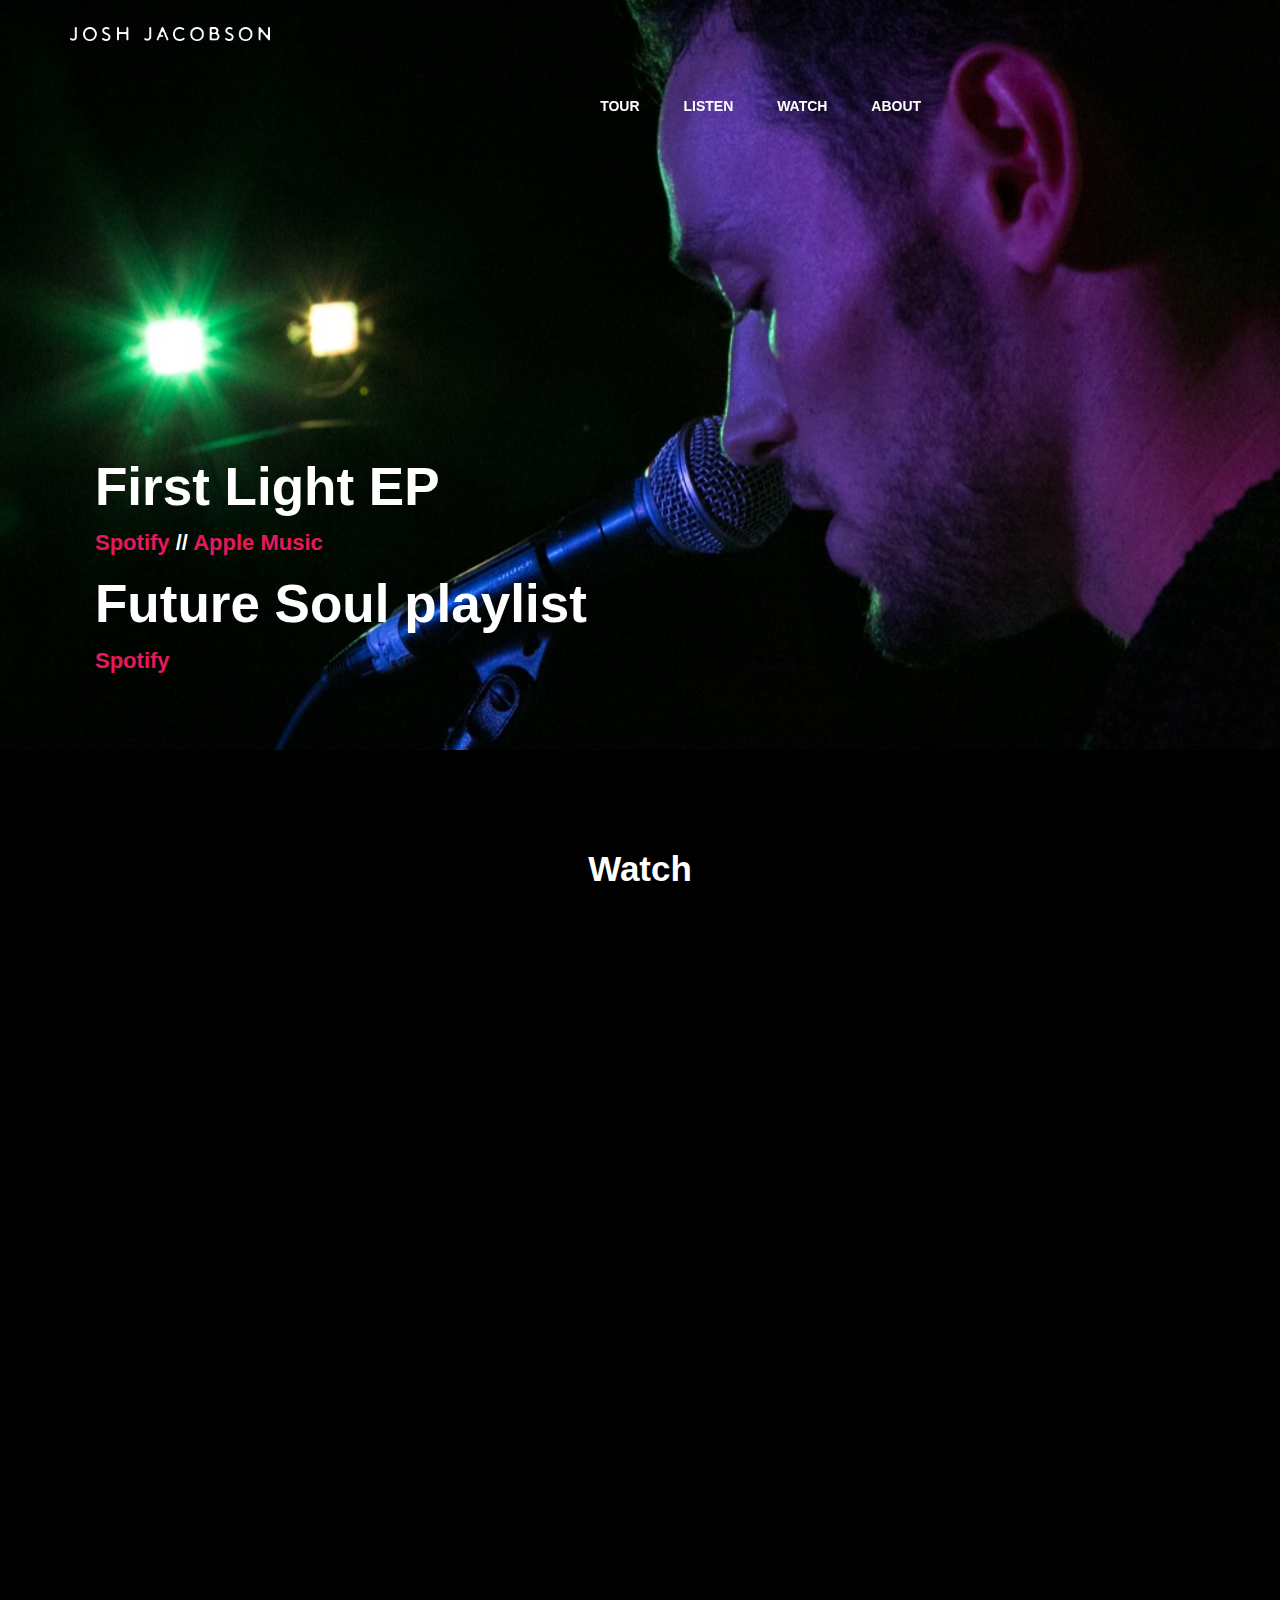
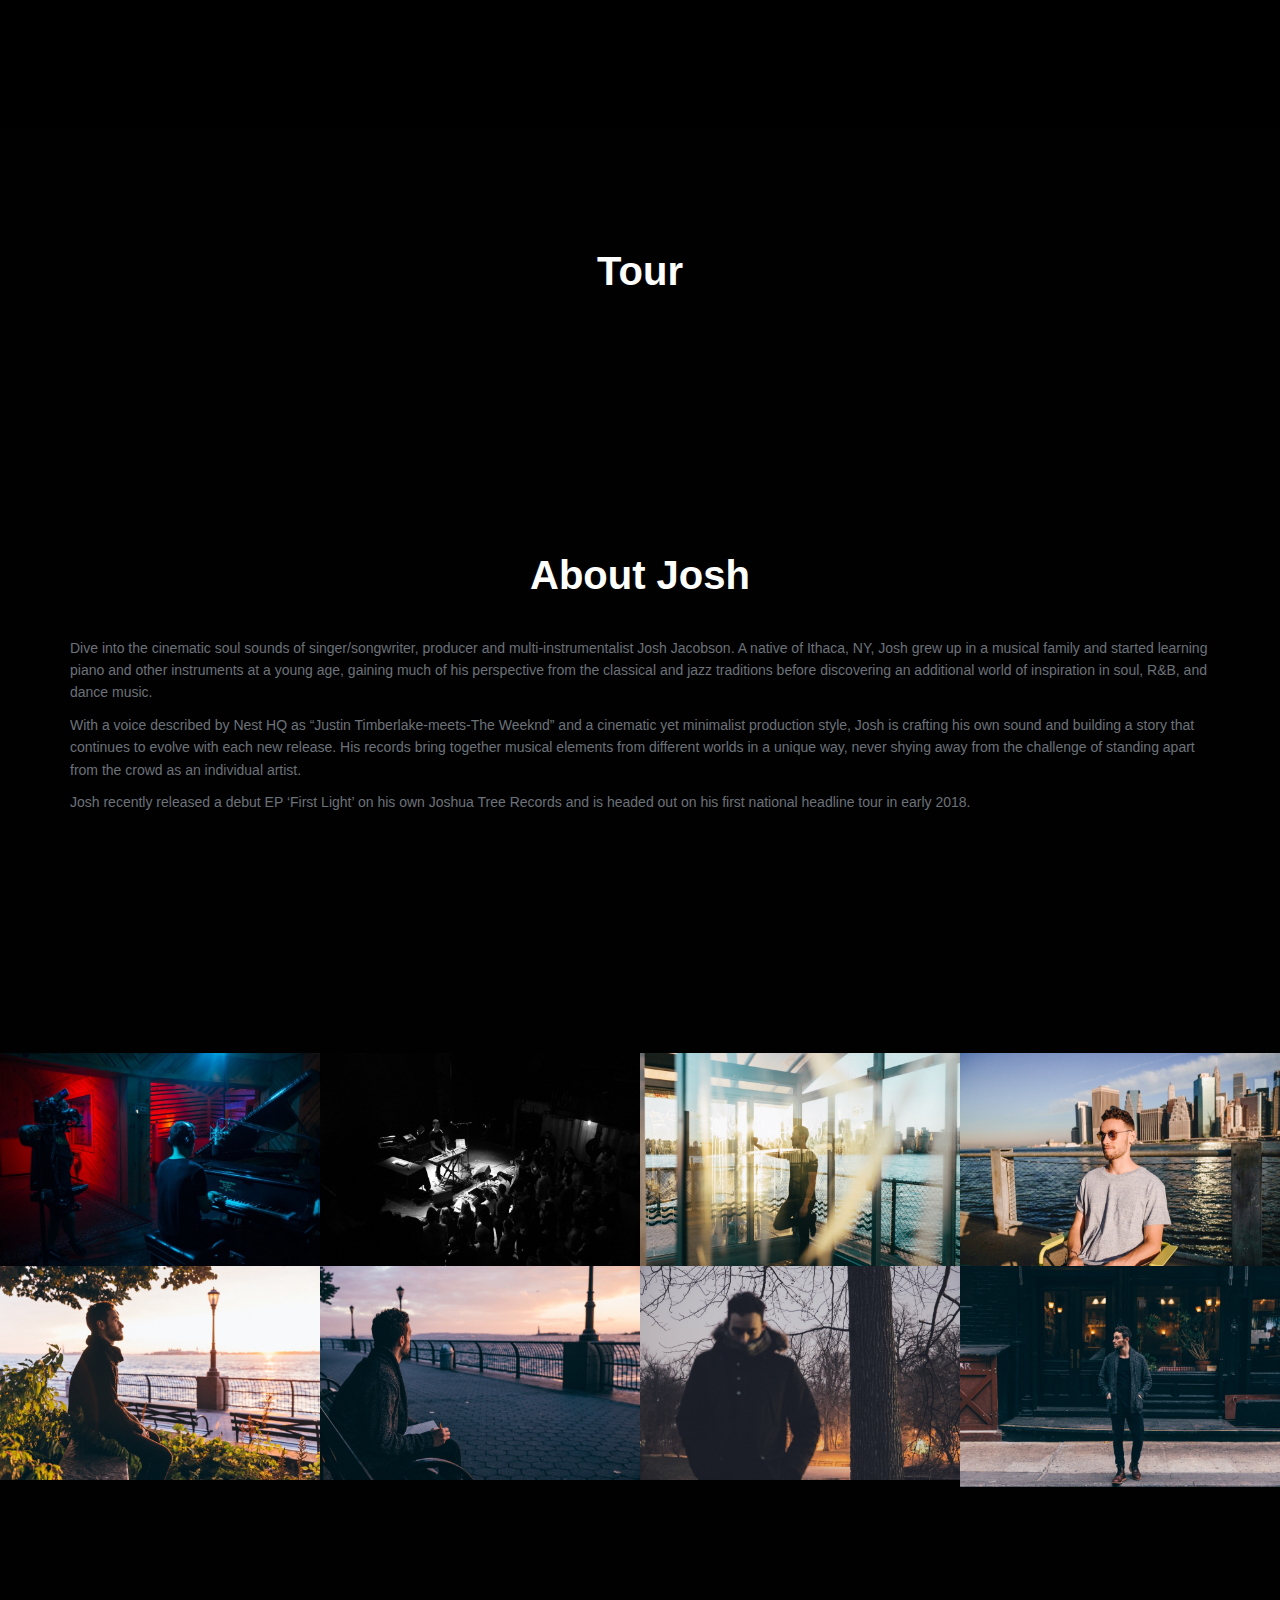
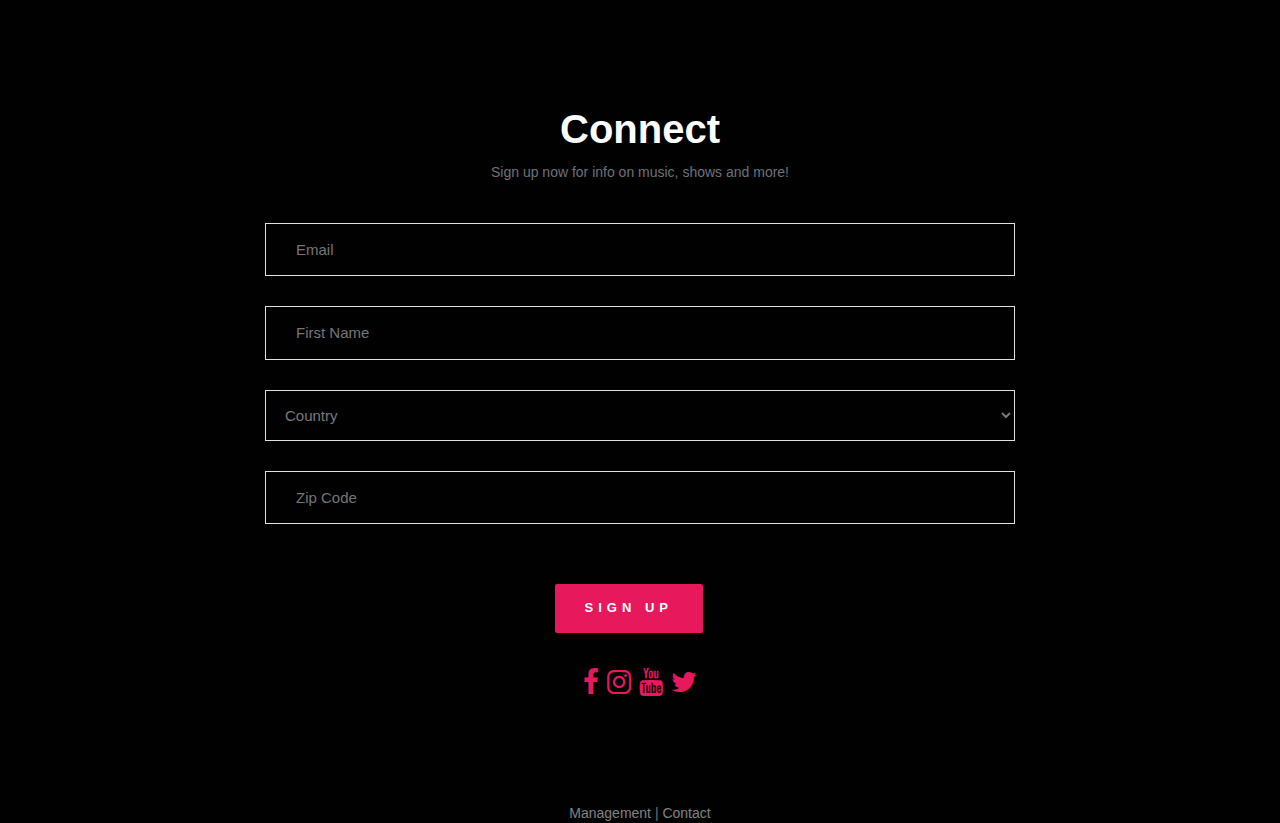
==== index.html @ 9db91f0b "update contacts" ====
<!doctype html>
<!--[if lt IE 7]>      <html class="no-js lt-ie9 lt-ie8 lt-ie7" lang=""> <![endif]-->
<!--[if IE 7]>         <html class="no-js lt-ie9 lt-ie8" lang=""> <![endif]-->
<!--[if IE 8]>         <html class="no-js lt-ie9" lang=""> <![endif]-->
<!--[if gt IE 8]><!-->
<html class="no-js" lang="">
<!--<![endif]-->

<head>
<meta charset="utf-8">
<meta name="description" content="">
<meta name="author" content="Josh Jacobson">
<meta name="viewport" content="width=device-width, initial-scale=1">
<title>Josh Jacobson</title> <link rel="stylesheet" href="css/bootstrap.min.css">
<link rel="stylesheet" href="css/flexslider.css">
<link rel="stylesheet" href="css/jquery.fancybox.css">
<link rel="stylesheet" href="css/main.css">
<link rel="stylesheet" href="css/responsive.css">
<link rel="stylesheet" href="css/font-icon.css">
<link rel="stylesheet" href="css/animate.min.css">
<link rel="stylesheet" href="https://maxcdn.bootstrapcdn.com/font-awesome/4.4.0/css/font-awesome.min.css">
<!-- Facebook Pixel Code -->
<script>
  !function(f,b,e,v,n,t,s)
  {if(f.fbq)return;n=f.fbq=function(){n.callMethod?
  n.callMethod.apply(n,arguments):n.queue.push(arguments)};
  if(!f._fbq)f._fbq=n;n.push=n;n.loaded=!0;n.version='2.0';
  n.queue=[];t=b.createElement(e);t.async=!0;
  t.src=v;s=b.getElementsByTagName(e)[0];
  s.parentNode.insertBefore(t,s)}(window, document,'script',
  'https://connect.facebook.net/en_US/fbevents.js');
  fbq('init', '1775821562647595');
  fbq('track', 'PageView');
</script>
<noscript><img height="1" width="1" style="display:none"
  src="https://www.facebook.com/tr?id=1775821562647595&ev=PageView&noscript=1"
/></noscript>
<!-- End Facebook Pixel Code -->
</head>

<body>
<!-- header section -->
<section class="banner" role="banner" id="banner">
  <header id="header">
    <div class="header-content clearfix">
      <span class="logo"><a href="index.html"><img id="logo-image" src="images/logo.png"></a></span>
      <nav class="navigation" role="navigation">
        <ul class="primary-nav">
          <li><a href="tour.html">Tour</a></li>
          <li><a href="#banner">Listen</a></li>
          <li><a href="#watch">Watch</a></li>
          <li><a href="#about">About</a></li>
          <li><iframe align="middle" class="spotify-follow-widget" src="https://open.spotify.com/follow/1/?uri=spotify:artist:3KpCBwmIHMdBD3GzV1xNtE&size=detail&theme=dark" width="300" height="56" scrolling="no" frameborder="0" style="border:none; overflow:hidden;" allowtransparency="true"></iframe></li>
          <!-- <li><a href="http://facebook.com/joshjacobsonmusic" target="blank"><span class="icon icon-facebook"></span></a></li> -->
          <!-- <li><a href="http://twitter.com/joshjacobsongs" target="blank"><span class="icon icon-twitter"></span></a></li> -->
        </ul>
      </nav>
      <a href="#" class="nav-toggle">Menu<span></span></a> </div>
  </header>
  <!-- banner text -->
  <div class="container">
      <div class="banner-text text-center">
        <h1>First Light EP</h1>
        <p><a href="https://open.spotify.com/album/07iz09Vgow2Fqu6hbAiKQF">Spotify</a> //
        <a href="https://itunes.apple.com/us/album/fence-single/id1263863519">Apple Music</a></p>
        </br>
        <h1>Future Soul playlist</h1>
        <p><a href="https://open.spotify.com/user/joshjacobsonmusic/playlist/5Q3RDgmqchjN1h2vzx8xWw">Spotify</a></p>
      </div>
      <!-- banner text -->
  </div>
</section>
<!-- header section -->

<!-- intro section -->
<section id="watch" class="section intro">
    <div class="text-center">
      <h3>Watch</h3>
      <div class="embedded-video-container">
        <iframe class="embedded-video" src="https://www.youtube.com/embed/R8EsaygH3Xg" frameborder="0" allowfullscreen></iframe>
      </div>
    </div>
</section>
<!-- intro section -->

<!-- Tour section -->
<section id="tour" class="section teams">
  <div class="container">
    <div class="section-header">
      <h2 class="wow fadeInDown animated">Tour</h2>
    </div>
    <div class="row">
      <a href="http://www.songkick.com/artists/8549484" class="songkick-widget" data-theme="dark" data-track-button="on" data-detect-style="true" data-font-color="#ffffff" data-background-color="transparent"></a>
      <script src="//widget.songkick.com/widget.js"></script>
    </div>
  </div>
 </section>

<!-- About section -->
<section id="about" class="section teams">
  <div class="container">
    <div class="section-header">
      <h2 class="wow fadeInDown animated">About Josh</h2>
    </div>
      <p>Dive into the cinematic soul sounds of singer/songwriter, producer and multi-instrumentalist Josh Jacobson. A native of Ithaca, NY, Josh grew up in a musical family and started learning piano and other instruments at a young age, gaining much of his perspective from the classical and jazz traditions before discovering an additional world of inspiration in soul, R&B, and dance music.</p>
      <p>With a voice described by Nest HQ as “Justin Timberlake-meets-The Weeknd” and a cinematic yet minimalist production style, Josh is crafting his own sound and building a story that continues to evolve with each new release. His records bring together musical elements from different worlds in a unique way, never shying away from the challenge of standing apart from the crowd as an individual artist.</p>
      <p>Josh recently released a debut EP ‘First Light’ on his own Joshua Tree Records and is headed out on his first national headline tour in early 2018.</p>
  </div>
 </section>

<!-- gallery section -->
<section id="gallery" class="gallery section">
  <div class="container-fluid">
    <div class="section-header">
                <!-- <h2 class="wow fadeInDown animated">Events</h2> -->
                <!-- <p class="wow fadeInDown animated"></p> -->
            </div>
    <div class="row no-gutter">
      <div class="col-lg-3 col-md-6 col-sm-6 work"> <a href="images/portfolio/01.jpg" class="work-box"> <img src="images/portfolio/01.jpg" alt="">
        <div class="overlay">
          <div class="overlay-caption">
             <p><span class="icon icon-magnifying-glass"></span></p>
          </div>
        </div>
        <!-- overlay -->
        </a> </div>
      <div class="col-lg-3 col-md-6 col-sm-6 work"> <a href="images/portfolio/02.jpg" class="work-box"> <img src="images/portfolio/02.jpg" alt="">
        <div class="overlay">
          <div class="overlay-caption">
            <p><span class="icon icon-magnifying-glass"></span></p>
          </div>
        </div>
        <!-- overlay -->
        </a> </div>
      <div class="col-lg-3 col-md-6 col-sm-6 work"> <a href="images/portfolio/03.jpg" class="work-box"> <img src="images/portfolio/03.jpg" alt="">
        <div class="overlay">
          <div class="overlay-caption">
            <p><span class="icon icon-magnifying-glass"></span></p>
          </div>
        </div>
        <!-- overlay -->
        </a> </div>
      <div class="col-lg-3 col-md-6 col-sm-6 work"> <a href="images/portfolio/04.jpg" class="work-box"> <img src="images/portfolio/04.jpg" alt="">
        <div class="overlay">
          <div class="overlay-caption">
            <p><span class="icon icon-magnifying-glass"></span></p>
          </div>
        </div>
        <!-- overlay -->
        </a> </div>
      <div class="col-lg-3 col-md-6 col-sm-6 work"> <a href="images/portfolio/05.jpg" class="work-box"> <img src="images/portfolio/05.jpg" alt="">
        <div class="overlay">
          <div class="overlay-caption">
            <p><span class="icon icon-magnifying-glass"></span></p>
          </div>
        </div>
        <!-- overlay -->
        </a> </div>
      <div class="col-lg-3 col-md-6 col-sm-6 work"> <a href="images/portfolio/06.jpg" class="work-box"> <img src="images/portfolio/06.jpg" alt="">
        <div class="overlay">
          <div class="overlay-caption">
            <p><span class="icon icon-magnifying-glass"></span></p>
          </div>
        </div>
        <!-- overlay -->
        </a> </div>
      <div class="col-lg-3 col-md-6 col-sm-6 work"> <a href="images/portfolio/07.jpg" class="work-box"> <img src="images/portfolio/07.jpg" alt="">
        <div class="overlay">
          <div class="overlay-caption">
            <p><span class="icon icon-magnifying-glass"></span></p>
          </div>
        </div>
        <!-- overlay -->
        </a> </div>
      <div class="col-lg-3 col-md-6 col-sm-6 work"> <a href="images/portfolio/08.jpg" class="work-box"> <img src="images/portfolio/08.jpg" alt="">
        <div class="overlay">
          <div class="overlay-caption">
             <p><span class="icon icon-magnifying-glass"></span></p>
          </div>
        </div>
        <!-- overlay -->
        </a> </div>
    </div>
  </div>
</section>
<!-- gallery section -->

<!-- Connect section -->
<section id="connect" class="section">
  <div class="container">
      <div class="section-header">
                <h2 class="wow fadeInDown animated">Connect</h2>
                <p class="wow fadeInDown animated">Sign up now for info on music, shows and more!</p>
            </div>
    <div class="row">
      <div class="col-md-8 col-md-offset-2 signupForm">

      <!-- Begin MailChimp Signup Form -->
      <div id="mc_embed_signup">
      <form action="//joshjacobsonmusic.us8.list-manage.com/subscribe/post?u=41730c1c6725f2bd0126f84e6&amp;id=8e98f0364d" method="post" id="mc-embedded-subscribe-form" name="mc-embedded-subscribe-form" class="validate" target="_blank" novalidate>
          <div id="mc_embed_signup_scroll">
      <div class="mc-field-group">
        <input type="email" value="" placeholder="Email" name="EMAIL" class="required email col-xs-12 col-sm-12 col-md-12 col-lg-12" id="mce-EMAIL">
      </div>
      <div class="mc-field-group">
        <input type="text" placeholder="First Name" value="" name="FNAME" class="col-xs-12 col-sm-12 col-md-12 col-lg-12" id="mce-FNAME">
      </div>
      <div class="mc-field-group">
        <select name="COUNTRY" class="col-xs-12 col-sm-12 col-md-12 col-lg-12" id="mce-COUNTRY">
        <option value="">Country</option>
        <option value="United States of America">United States of America</option>
      <option value="Aaland Islands">Aaland Islands</option>
      <option value="Afghanistan">Afghanistan</option>
      <option value="Albania">Albania</option>
      <option value="Algeria">Algeria</option>
      <option value="American Samoa">American Samoa</option>
      <option value="Andorra">Andorra</option>
      <option value="Angola">Angola</option>
      <option value="Anguilla">Anguilla</option>
      <option value="Antarctica">Antarctica</option>
      <option value="Antigua And Barbuda">Antigua And Barbuda</option>
      <option value="Argentina">Argentina</option>
      <option value="Armenia">Armenia</option>
      <option value="Aruba">Aruba</option>
      <option value="Australia">Australia</option>
      <option value="Austria">Austria</option>
      <option value="Azerbaijan">Azerbaijan</option>
      <option value="Bahamas">Bahamas</option>
      <option value="Bahrain">Bahrain</option>
      <option value="Bangladesh">Bangladesh</option>
      <option value="Barbados">Barbados</option>
      <option value="Belarus">Belarus</option>
      <option value="Belgium">Belgium</option>
      <option value="Belize">Belize</option>
      <option value="Benin">Benin</option>
      <option value="Bermuda">Bermuda</option>
      <option value="Bhutan">Bhutan</option>
      <option value="Bolivia">Bolivia</option>
      <option value="Bonaire, Saint Eustatius and Saba">Bonaire, Saint Eustatius and Saba</option>
      <option value="Bosnia and Herzegovina">Bosnia and Herzegovina</option>
      <option value="Botswana">Botswana</option>
      <option value="Bouvet Island">Bouvet Island</option>
      <option value="Brazil">Brazil</option>
      <option value="British Indian Ocean Territory">British Indian Ocean Territory</option>
      <option value="Brunei Darussalam">Brunei Darussalam</option>
      <option value="Bulgaria">Bulgaria</option>
      <option value="Burkina Faso">Burkina Faso</option>
      <option value="Burundi">Burundi</option>
      <option value="Cambodia">Cambodia</option>
      <option value="Cameroon">Cameroon</option>
      <option value="Canada">Canada</option>
      <option value="Cape Verde">Cape Verde</option>
      <option value="Cayman Islands">Cayman Islands</option>
      <option value="Central African Republic">Central African Republic</option>
      <option value="Chad">Chad</option>
      <option value="Chile">Chile</option>
      <option value="China">China</option>
      <option value="Christmas Island">Christmas Island</option>
      <option value="Cocos (Keeling) Islands">Cocos (Keeling) Islands</option>
      <option value="Colombia">Colombia</option>
      <option value="Comoros">Comoros</option>
      <option value="Congo">Congo</option>
      <option value="Cook Islands">Cook Islands</option>
      <option value="Costa Rica">Costa Rica</option>
      <option value="Cote D'Ivoire">Cote D'Ivoire</option>
      <option value="Croatia">Croatia</option>
      <option value="Cuba">Cuba</option>
      <option value="Curacao">Curacao</option>
      <option value="Cyprus">Cyprus</option>
      <option value="Czech Republic">Czech Republic</option>
      <option value="Democratic Republic of the Congo">Democratic Republic of the Congo</option>
      <option value="Denmark">Denmark</option>
      <option value="Djibouti">Djibouti</option>
      <option value="Dominica">Dominica</option>
      <option value="Dominican Republic">Dominican Republic</option>
      <option value="Ecuador">Ecuador</option>
      <option value="Egypt">Egypt</option>
      <option value="El Salvador">El Salvador</option>
      <option value="Equatorial Guinea">Equatorial Guinea</option>
      <option value="Eritrea">Eritrea</option>
      <option value="Estonia">Estonia</option>
      <option value="Ethiopia">Ethiopia</option>
      <option value="Falkland Islands">Falkland Islands</option>
      <option value="Faroe Islands">Faroe Islands</option>
      <option value="Fiji">Fiji</option>
      <option value="Finland">Finland</option>
      <option value="France">France</option>
      <option value="French Guiana">French Guiana</option>
      <option value="French Polynesia">French Polynesia</option>
      <option value="French Southern Territories">French Southern Territories</option>
      <option value="Gabon">Gabon</option>
      <option value="Gambia">Gambia</option>
      <option value="Georgia">Georgia</option>
      <option value="Germany">Germany</option>
      <option value="Ghana">Ghana</option>
      <option value="Gibraltar">Gibraltar</option>
      <option value="Greece">Greece</option>
      <option value="Greenland">Greenland</option>
      <option value="Grenada">Grenada</option>
      <option value="Guadeloupe">Guadeloupe</option>
      <option value="Guam">Guam</option>
      <option value="Guatemala">Guatemala</option>
      <option value="Guernsey">Guernsey</option>
      <option value="Guinea">Guinea</option>
      <option value="Guinea-Bissau">Guinea-Bissau</option>
      <option value="Guyana">Guyana</option>
      <option value="Haiti">Haiti</option>
      <option value="Heard and Mc Donald Islands">Heard and Mc Donald Islands</option>
      <option value="Honduras">Honduras</option>
      <option value="Hong Kong">Hong Kong</option>
      <option value="Hungary">Hungary</option>
      <option value="Iceland">Iceland</option>
      <option value="India">India</option>
      <option value="Indonesia">Indonesia</option>
      <option value="Iran">Iran</option>
      <option value="Iraq">Iraq</option>
      <option value="Ireland">Ireland</option>
      <option value="Isle of Man">Isle of Man</option>
      <option value="Israel">Israel</option>
      <option value="Italy">Italy</option>
      <option value="Jamaica">Jamaica</option>
      <option value="Japan">Japan</option>
      <option value="Jersey  (Channel Islands)">Jersey  (Channel Islands)</option>
      <option value="Jordan">Jordan</option>
      <option value="Kazakhstan">Kazakhstan</option>
      <option value="Kenya">Kenya</option>
      <option value="Kiribati">Kiribati</option>
      <option value="Kuwait">Kuwait</option>
      <option value="Kyrgyzstan">Kyrgyzstan</option>
      <option value="Lao People's Democratic Republic">Lao People's Democratic Republic</option>
      <option value="Latvia">Latvia</option>
      <option value="Lebanon">Lebanon</option>
      <option value="Lesotho">Lesotho</option>
      <option value="Liberia">Liberia</option>
      <option value="Libya">Libya</option>
      <option value="Liechtenstein">Liechtenstein</option>
      <option value="Lithuania">Lithuania</option>
      <option value="Luxembourg">Luxembourg</option>
      <option value="Macau">Macau</option>
      <option value="Macedonia">Macedonia</option>
      <option value="Madagascar">Madagascar</option>
      <option value="Malawi">Malawi</option>
      <option value="Malaysia">Malaysia</option>
      <option value="Maldives">Maldives</option>
      <option value="Mali">Mali</option>
      <option value="Malta">Malta</option>
      <option value="Marshall Islands">Marshall Islands</option>
      <option value="Martinique">Martinique</option>
      <option value="Mauritania">Mauritania</option>
      <option value="Mauritius">Mauritius</option>
      <option value="Mayotte">Mayotte</option>
      <option value="Mexico">Mexico</option>
      <option value="Micronesia, Federated States of">Micronesia, Federated States of</option>
      <option value="Moldova, Republic of">Moldova, Republic of</option>
      <option value="Monaco">Monaco</option>
      <option value="Mongolia">Mongolia</option>
      <option value="Montenegro">Montenegro</option>
      <option value="Montserrat">Montserrat</option>
      <option value="Morocco">Morocco</option>
      <option value="Mozambique">Mozambique</option>
      <option value="Myanmar">Myanmar</option>
      <option value="Namibia">Namibia</option>
      <option value="Nauru">Nauru</option>
      <option value="Nepal">Nepal</option>
      <option value="Netherlands">Netherlands</option>
      <option value="Netherlands Antilles">Netherlands Antilles</option>
      <option value="New Caledonia">New Caledonia</option>
      <option value="New Zealand">New Zealand</option>
      <option value="Nicaragua">Nicaragua</option>
      <option value="Niger">Niger</option>
      <option value="Nigeria">Nigeria</option>
      <option value="Niue">Niue</option>
      <option value="Norfolk Island">Norfolk Island</option>
      <option value="North Korea">North Korea</option>
      <option value="Northern Mariana Islands">Northern Mariana Islands</option>
      <option value="Norway">Norway</option>
      <option value="Oman">Oman</option>
      <option value="Pakistan">Pakistan</option>
      <option value="Palau">Palau</option>
      <option value="Palestine">Palestine</option>
      <option value="Panama">Panama</option>
      <option value="Papua New Guinea">Papua New Guinea</option>
      <option value="Paraguay">Paraguay</option>
      <option value="Peru">Peru</option>
      <option value="Philippines">Philippines</option>
      <option value="Pitcairn">Pitcairn</option>
      <option value="Poland">Poland</option>
      <option value="Portugal">Portugal</option>
      <option value="Puerto Rico">Puerto Rico</option>
      <option value="Qatar">Qatar</option>
      <option value="Republic of Kosovo">Republic of Kosovo</option>
      <option value="Reunion">Reunion</option>
      <option value="Romania">Romania</option>
      <option value="Russia">Russia</option>
      <option value="Rwanda">Rwanda</option>
      <option value="Saint Kitts and Nevis">Saint Kitts and Nevis</option>
      <option value="Saint Lucia">Saint Lucia</option>
      <option value="Saint Martin">Saint Martin</option>
      <option value="Saint Vincent and the Grenadines">Saint Vincent and the Grenadines</option>
      <option value="Samoa (Independent)">Samoa (Independent)</option>
      <option value="San Marino">San Marino</option>
      <option value="Sao Tome and Principe">Sao Tome and Principe</option>
      <option value="Saudi Arabia">Saudi Arabia</option>
      <option value="Senegal">Senegal</option>
      <option value="Serbia">Serbia</option>
      <option value="Seychelles">Seychelles</option>
      <option value="Sierra Leone">Sierra Leone</option>
      <option value="Singapore">Singapore</option>
      <option value="Sint Maarten">Sint Maarten</option>
      <option value="Slovakia">Slovakia</option>
      <option value="Slovenia">Slovenia</option>
      <option value="Solomon Islands">Solomon Islands</option>
      <option value="Somalia">Somalia</option>
      <option value="South Africa">South Africa</option>
      <option value="South Georgia and the South Sandwich Islands">South Georgia and the South Sandwich Islands</option>
      <option value="South Korea">South Korea</option>
      <option value="South Sudan">South Sudan</option>
      <option value="Spain">Spain</option>
      <option value="Sri Lanka">Sri Lanka</option>
      <option value="St. Helena">St. Helena</option>
      <option value="St. Pierre and Miquelon">St. Pierre and Miquelon</option>
      <option value="Sudan">Sudan</option>
      <option value="Suriname">Suriname</option>
      <option value="Svalbard and Jan Mayen Islands">Svalbard and Jan Mayen Islands</option>
      <option value="Swaziland">Swaziland</option>
      <option value="Sweden">Sweden</option>
      <option value="Switzerland">Switzerland</option>
      <option value="Syria">Syria</option>
      <option value="Taiwan">Taiwan</option>
      <option value="Tajikistan">Tajikistan</option>
      <option value="Tanzania">Tanzania</option>
      <option value="Thailand">Thailand</option>
      <option value="Timor-Leste">Timor-Leste</option>
      <option value="Togo">Togo</option>
      <option value="Tokelau">Tokelau</option>
      <option value="Tonga">Tonga</option>
      <option value="Trinidad and Tobago">Trinidad and Tobago</option>
      <option value="Tunisia">Tunisia</option>
      <option value="Turkey">Turkey</option>
      <option value="Turkmenistan">Turkmenistan</option>
      <option value="Turks &amp; Caicos Islands">Turks &amp; Caicos Islands</option>
      <option value="Turks and Caicos Islands">Turks and Caicos Islands</option>
      <option value="Tuvalu">Tuvalu</option>
      <option value="Uganda">Uganda</option>
      <option value="Ukraine">Ukraine</option>
      <option value="United Arab Emirates">United Arab Emirates</option>
      <option value="United Kingdom">United Kingdom</option>
      <option value="Uruguay">Uruguay</option>
      <option value="USA Minor Outlying Islands">USA Minor Outlying Islands</option>
      <option value="Uzbekistan">Uzbekistan</option>
      <option value="Vanuatu">Vanuatu</option>
      <option value="Vatican City State (Holy See)">Vatican City State (Holy See)</option>
      <option value="Venezuela">Venezuela</option>
      <option value="Vietnam">Vietnam</option>
      <option value="Virgin Islands (British)">Virgin Islands (British)</option>
      <option value="Virgin Islands (U.S.)">Virgin Islands (U.S.)</option>
      <option value="Wallis and Futuna Islands">Wallis and Futuna Islands</option>
      <option value="Western Sahara">Western Sahara</option>
      <option value="Yemen">Yemen</option>
      <option value="Zambia">Zambia</option>
      <option value="Zimbabwe">Zimbabwe</option>

        </select>
      </div>
      <div class="mc-field-group">
        <input type="text" placeholder="Zip Code" value="" name="ZIPCODE" class="col-xs-12 col-sm-12 col-md-12 col-lg-12" id="mce-ZIPCODE">
      </div>
        <div id="mce-responses" class="clear">
          <div class="response" id="mce-error-response" style="display:none"></div>
          <div class="response" id="mce-success-response" style="display:none"></div>
        </div>    <!-- real people should not fill this in and expect good things - do not remove this or risk form bot signups-->
          <div style="position: absolute; left: -5000px;" aria-hidden="true"><input type="text" name="b_41730c1c6725f2bd0126f84e6_8e98f0364d" tabindex="-1" value=""></div>
          <div class="clear"><input type="submit" value="Sign Up" name="subscribe" class="submitBnt" id="mc-embedded-subscribe" class="button"></div>
          </div>
      </form>
      </div>

      <!--End mc_embed_signup-->

      <div class="social-follow-icons">
        <!-- <li><a href="https://open.spotify.com/artist/3KpCBwmIHMdBD3GzV1xNtE" target="blank"><i class="fa fa-spotify"></i></a></li> -->
        <!-- <li><a href="https://itunes.apple.com/us/artist/josh-jacobson/id364304039" target="itunes_store"><i class="fa fa-apple"></i></a> -->
        <li><a href="http://facebook.com/joshjacobsonmusic" target="blank"><i class="fa fa-facebook"></i></a></li>
        <li><a href="http://instagram.com/joshjacobsongs" target="blank"><i class="fa fa-instagram"></i></a></li>
        <li><a href="https://www.youtube.com/joshjacobsongs" target="blank"><i class="fa fa-youtube"></i></a></li>
        <li><a href="http://twitter.com/joshjacobsongs" target="blank"><i class="fa fa-twitter"></i></a></li>
      </div>
    </div>
  </div>
</section>
<!-- Connect section -->

<!-- Footer section -->
<footer class="footer">
  <div class="container-fluid">
    <div class="text-center">
      <a href="mailto:cameron@valuemusicmgmt.com,christy@valuemusicmgmt.com">Management</a> |
      <a href="mailto:joshjacobsonmusic@gmail.com">Contact</a>
      </br>
    </div>
  </div>
</footer>
<!-- Footer section -->

<!-- JS FILES -->
<script src="https://ajax.googleapis.com/ajax/libs/jquery/1.11.3/jquery.min.js"></script>
<script src="js/bootstrap.min.js"></script>
<script src="js/jquery.flexslider-min.js"></script>
<script src="js/jquery.fancybox.pack.js"></script>
<script src="js/retina.min.js"></script>
<script src="js/modernizr.js"></script>
<script src="js/main.js"></script>
<script>!function(){var e=document.createElement("script");e.type="text/javascript",e.async=!0,e.src="//sd.toneden.io/production/lasso.loader.js";var o=document.getElementsByTagName("script")[0];o.parentNode.insertBefore(e,o)}(),window.LassoReady=window.LassoReady||[],window.LassoReady.push(function(){window.Lasso.configure({user_id:207046})});</script>
</body>
</html>
---- css/main.css ----
/* YouTube Embedded Video */
.embedded-video-container {
    position: relative;
    width: 100%;
    height: 0;
    padding-bottom: 56.25%;
}

.embedded-video {
    position: absolute;
    top: 0;
    left: 0;
    width: 100%;
    height: 100%;
}


.spotify-follow-widget {
  padding-left: 30px;
}


.social-follow-icons {
  list-style:none;
  font-size: 28px;
  display: inline;
}

.social-follow-icons li {
  display: inline;
}



/* Typography */

@import url(http://fonts.googleapis.com/css?family=Open%20Sans:300,400,500,600,700);
p {
  font-size: 14px;
  line-height: 22.4px;
  color: #6c7279;
}
h1 {
  font-size: 65px;
  color: #2d3033;
}
h2 {
  font-size: 40px;
  color: #2d3033;
}
h3 {
  font-size: 28px;
  color: #2d3033;
  font-weight: 300;
}
h4 {
  font-size: 22px;
  color: #b1b1b1;
  font-weight: 400;
}
h5 {
  font-size: 14px;
  color: #2d3033;
  font-weight: 700;
}
.btn {
  background-color: #000000;
  color: rgba(255, 255, 255, 0.72);
  font-size: 16px;
  font-weight: 600;
  border: 0;
  -moz-border-radius: 2px;
  -webkit-border-radius: 2px;
  border-radius: 2px;
  display: inline-block;
  border: 1px solid #3a3a3a;
  margin-top: 20px;
}
.btn:hover, .btn:focus {
  background-color: #cd003a;
  color: #fff;
}
.btn-large {
  padding: 15px 40px;
  background: #000000;
}
#map-ovvibaerlay {
    height:400px;
    margin-top:-405px;
    background-color: #010101;
    padding:40px;
    color: #fff;
}
/* ------------------------------------------------------------------------------
  Global Styles
-------------------------------------------------------------------------------*/
a {
  color: #e7185c;
}
a:hover, a:focus {
  text-decoration: none;
  -moz-transition: background-color, color, 0.3s;
  -o-transition: background-color, color, 0.3s;
  -webkit-transition: background-color, color, 0.3s;
  transition: background-color, color, 0.3s;
}
body {
  font-family: "Open Sans", Arial, sans-serif;
  font-weight: 400;
  color: #6c7279;
  background: #010101;
}
ul, ol {
  margin: 0;
  padding: 0;
}
ul li {
  list-style: none;
}
.section {
  padding: 100px 0;
}
.no-padding {
  padding: 0;
}
.no-gutter [class*=col-] {
  padding-right: 0;
  padding-left: 0;
}
.space {
  margin-top: 60px;
}
/* ------------------------------------------------------------------------------
  Header
-------------------------------------------------------------------------------*/
#header {
  position: fixed;
  width: 100%;
  z-index: 999;
  background: transparent;
  min-height: 72px;
}
#header .header-content {
  margin: 0 auto;
  max-width: 1170px;
  padding: 60px 0;
  width: 100%;
  -moz-transition: padding 0.3s;
  -o-transition: padding 0.3s;
  -webkit-transition: padding 0.3s;
  transition: padding 0.3s;
  position: relative;
}
#header .logo {
  width: 100px;
  float: left;
  position: absolute;
  top: 0px;
  bottom: 0px;
  text-align: center;
  padding: 0 15px;
  vertical-align: bottom;
}

#header.fixed .logo a{
  padding-left:40px;
  padding-top: 48%;
}

#header .logo a{
  padding-top: 32%;
  display: inherit;
  color: #ffffff;
}

#header .logo a:hover {
  opacity: 0.5;
  filter: alpha(opacity=50); /* For IE8 and earlier */
}

#logo-image {
  width: 200px;
}

#header.fixed #logo-image {
  position: absolute;
  left: 20px;
  top: 30px;
  width: 15em;
}
#header.fixed {
  background-color: #010101;
  background-color: rgba(0,0,0,0.9);
}
#header.fixed a {
  color: #c3c3c3;
}
#header.fixed .header-content {
  border-bottom: 0;
  padding: 15px 0;
}
#header.fixed .nav-toggle {
  top: 18px;
  color: #000;
}
.navigation.open {
  opacity: 0.92;
  visibility: visible;
  -moz-transition: opacity 0.5s;
  -o-transition: opacity 0.5s;
  -webkit-transition: opacity 0.5s;
  transition: opacity 0.5s;
}
.navigation {
  float: right;
}
.navigation li {
  vertical-align: bottom;
  display: inline-block;
}
.navigation a {
  color: #fff;
  font-size: 14px;
  font-weight: 600;
  margin-left: 40px;
  text-transform: uppercase;
}
.navigation a:hover {
  color: #cd003a !important;
}
.nav-toggle {
  display: none;
  height: 44px;
  overflow: hidden;
  position: fixed;
  right: 5%;
  text-indent: 100%;
  top: 32px;
  white-space: nowrap;
  width: 44px;
  z-index: 99999;
  -moz-transition: all 0.3s;
  -o-transition: all 0.3s;
  -webkit-transition: all 0.3s;
  transition: all 0.3s;
  background: transparent;
}
.nav-toggle:before, .nav-toggle:after {
  border-radius: 50%;
  content: "";
  height: 100%;
  left: 0;
  position: absolute;
  top: 0;
  width: 100%;
  -moz-transform: translateZ(0);
  -ms-transform: translateZ(0);
  -webkit-transform: translateZ(0);
  transform: translateZ(0);
  -moz-backface-visibility: hidden;
  -webkit-backface-visibility: hidden;
  backface-visibility: hidden;
  -moz-transition-property: -moz-transform;
  -o-transition-property: -o-transform;
  -webkit-transition-property: -webkit-transform;
  transition-property: transform;
}
.nav-toggle:before {
  -moz-transform: scale(1);
  -ms-transform: scale(1);
  -webkit-transform: scale(1);
  transform: scale(1);
  -moz-transition-duration: 0.3s;
  -o-transition-duration: 0.3s;
  -webkit-transition-duration: 0.3s;
  transition-duration: 0.3s;
  color: #f05da3;
}
.nav-toggle:after {
  background-color: transparent;
  -moz-transform: scale(0);
  -ms-transform: scale(0);
  -webkit-transform: scale(0);
  transform: scale(0);
  -moz-transition-duration: 0s;
  -o-transition-duration: 0s;
  -webkit-transition-duration: 0s;
  transition-duration: 0s;
  color: #f05da3;
}
.nav-toggle span {
  bottom: auto;
  display: inline-block;
  height: 3px;
  left: 50%;
  position: absolute;
  right: auto;
  top: 50%;
  width: 18px;
  z-index: 10;
  -moz-transform: translateX(-50%) translateY(-50%);
  -ms-transform: translateX(-50%) translateY(-50%);
  -webkit-transform: translateX(-50%) translateY(-50%);
  transform: translateX(-50%) translateY(-50%);
}
.nav-toggle span:before, .nav-toggle span:after {
  background-color: #fff;
  content: "";
  height: 100%;
  position: absolute;
  right: 0;
  top: 0;
  width: 100%;
  -moz-transform: translateZ(0);
  -ms-transform: translateZ(0);
  -webkit-transform: translateZ(0);
  transform: translateZ(0);
  -moz-backface-visibility: hidden;
  -webkit-backface-visibility: hidden;
  backface-visibility: hidden;
  -moz-transition: -moz-transform 0.3s;
  -o-transition: -o-transform 0.3s;
  -webkit-transition: -webkit-transform 0.3s;
  transition: transform 0.3s;
}
.nav-toggle span:before {
  -moz-transform: translateY(-6px) rotate(0deg);
  -ms-transform: translateY(-6px) rotate(0deg);
  -webkit-transform: translateY(-6px) rotate(0deg);
  transform: translateY(-6px) rotate(0deg);
}
.nav-toggle span:after {
  -moz-transform: translateY(6px) rotate(0deg);
  -ms-transform: translateY(6px) rotate(0deg);
  -webkit-transform: translateY(6px) rotate(0deg);
  transform: translateY(6px) rotate(0deg);
}
.nav-toggle.close-nav:before {
  -moz-transform: scale(0);
  -ms-transform: scale(0);
  -webkit-transform: scale(0);
  transform: scale(0);
}
.nav-toggle.close-nav:after {
  -moz-transform: scale(1);
  -ms-transform: scale(1);
  -webkit-transform: scale(1);
  transform: scale(1);
}
.nav-toggle.close-nav span {
  background-color: rgba(255, 255, 255, 0);
}
.nav-toggle.close-nav span:before, .nav-toggle.close-nav span:after {
  background-color: #fff;
}
.nav-toggle.close-nav span:before {
  -moz-transform: translateY(0) rotate(45deg);
  -ms-transform: translateY(0) rotate(45deg);
  -webkit-transform: translateY(0) rotate(45deg);
  transform: translateY(0) rotate(45deg);
}
.nav-toggle.close-nav span:after {
  -moz-transform: translateY(0) rotate(-45deg);
  -ms-transform: translateY(0) rotate(-45deg);
  -webkit-transform: translateY(0) rotate(-45deg);
  transform: translateY(0) rotate(-45deg);
}
/* ------------------------------------------------------------------------------
  Banner
-------------------------------------------------------------------------------*/

.banner {
  background-image: url(../images/banner.jpg);
  background-position: center top;
  background-repeat: no-repeat;
  -moz-background-size: cover;
  -o-background-size: cover;
  -webkit-background-size: cover;
  background-size: cover;
  min-height: 750px;
}

.tour-banner {
  background-image: url(../images/komorebi_tour.jpg);
  background-position: center bottom;
  min-height: 300px;
}

.tour-logo-type {
  width: 60%;
}

.tour-title {
  color: #7BB4FC !important;
}

.banner-text {
  margin-top: 38%;
  color: #fff;
  float: left;
  padding: 25px;
  border-radius: 15px 0 15px;
  left: 0px;
}
.banner-text h1 {
  color: #ffffff;
  font-family: "Open Sans", Arial, sans-serif;
  font-size: 53px;
  font-weight: 700;
  text-align: left;
  margin: 0;
}
.banner-text p {
  color: #ffffff;
  font-size: 22px;
  font-weight: 600;
  line-height: 24px;
  margin-top: 15px;
  margin-bottom: 0;
  text-align: left;
}
/* ==========================================================================
  $intro
========================================================================== */
.intro {
  background-color: #000;
  /* color: #000; */
}
.intro h3 {
  color: #ffffff;
  margin-top: 0;
  margin-bottom: 20px;
  font-size: 35px;
  font-weight: bold;
}
.intro p {
  color: rgba(255, 255, 255, 0.58);
  font-weight: 400;
  font-size: 15px;
}
/* -----------------------------------------------------------------------------
Common Styles
------------------------------------------------------------------------------- */
.section-header{
text-align: center;
padding-bottom: 30px;
}
.section-header h2{

color: #fff;

font-weight: bold;
}
.section-header p{

}


/* ------------------------------------------------------------------------------
   Serives
-------------------------------------------------------------------------------*/
.service-section {
  padding: 100px 0;
  color: #fff;
}
.services {
  /* margin-bottom: 110px; */
  background: #cd003a;
  color: #fff;
}
.services .section-header h2{
color: #fff;
font-weight: bold;
}
.services .section-header p{
color: #fff;
}
.services-content {
  padding: 30px 30px 20px;
  /* margin-top: 30px; */
  background: #b80437;
  border: 1px solid rgba(255, 255, 255, 0.53);
  /* border-radius: 10px; */
  text-align: center;
  color: #fff;
}
.services-content p{
  color: rgba(255, 255, 255, 0.81);
}
.services .icon {
  color: #ffffff;
  font-size: 50px;
  padding-top: 26px;
  display: inline-block;
  /* background: #ffffff; */
  /* padding: 20px; */
  border-radius: 50%;
  height: 90px;
  width: 90px;
  /* border: 1px solid #dedede; */
  font-weight: 600;
  margin-bottom: 15px;
}
#Playlist{
  padding:100px 0;
}
/* ------------------------------------------------------------------------------
   gallery
-------------------------------------------------------------------------------*/
.work {
  -moz-box-shadow: 0 0 0 1px #fff;
  /* -webkit-box-shadow: 0 0 0 1px #fff; */
  /* box-shadow: 0 0 0 1px #fff; */
  overflow: hidden;
  position: relative;
}
.work img {
  width: 100%;
  height: 100%;
}
.work .overlay {
  background: rgba(194, 6, 14, 0.8);
  height: 100%;
  left: 0;
  opacity: 0;
  position: absolute;
  top: 0;
  width: 100%;
  -moz-transition: opacity, 0.3s;
  -o-transition: opacity, 0.3s;
  -webkit-transition: opacity, 0.3s;
  transition: opacity, 0.3s;
}
.work .overlay-caption {
  position: absolute;
  text-align: center;
  top: 50%;
  width: 100%;
  -moz-transform: translateY(-50%);
  -ms-transform: translateY(-50%);
  -webkit-transform: translateY(-50%);
  transform: translateY(-50%);
}
.work h5, .work p, .work img {
  -moz-transition: all, 0.5s;
  -o-transition: all, 0.5s;
  -webkit-transition: all, 0.5s;
  transition: all, 0.5s;
}
.work h5, .work p {
  color: #fff;
  margin: 0;
  opacity: 0;
}
.work span {
  font-size: 45px;
}
.work h5 {
  margin-bottom: 5px;
  -moz-transform: translate3d(0, -200%, 0);
  -ms-transform: translate3d(0, -200%, 0);
  -webkit-transform: translate3d(0, -200%, 0);
  transform: translate3d(0, -200%, 0);
}
.work p {
  -moz-transform: translate3d(0, 200%, 0);
  -ms-transform: translate3d(0, 200%, 0);
  -webkit-transform: translate3d(0, 200%, 0);
  transform: translate3d(0, 200%, 0);
}
.work-box:hover img {
  -moz-transform: scale(1.2);
  -ms-transform: scale(1.2);
  -webkit-transform: scale(1.2);
  transform: scale(1.2);
}
.work-box:hover .overlay {
  opacity: 1;
}
.work-box:hover .overlay h5, .work-box:hover .overlay p {
  opacity: 1;
  -moz-transform: translate3d(0, 0, 0);
  -ms-transform: translate3d(0, 0, 0);
  -webkit-transform: translate3d(0, 0, 0);
  transform: translate3d(0, 0, 0);
}
/* ------------------------------------------------------------------------------
package
-------------------------------------------------------------------------------*/
.packageList {
  padding: 100px 0;
}
h5 {
  font-size: 1.286em;
  font-weight: 500;
  margin: 0.3em 0;
  text-transform: capitalize;
  /* text-align: left; */
  color: #fff;
  font-weight: bold;
  margin-bottom: 18px;
}
ul.list-default {
  list-style-type: none;
  padding: 0;
}
ul.list-default li {
  padding: 0.5em 0 0.5em 2em;
  position: relative;
  border-top: 1px solid rgba(0, 0, 0, 0.1);
}
.package {
  /* border: 1px solid rgba(0, 0, 0, 0.1) !important; */
  position: relative;
  border-style: none none solid none !important;
  padding: 1em 0 0.5em;
  padding: 15px;
  border: 1px dashed #404040 !important;
  margin-bottom: 20px;
  /* border-radius: 15px; */
  background: #010101;
}
.package:hover {
  background-color: #0a0a0a;
}
.package:hover h5 {
  color: #fd4166;
}
.package:hover .price {
}
.package ul.list-default li {
  border: none !important;
  padding: 4px 0;
  color: #a5a5a5;
}
.package ul.list-default li:before {
  top: 0.3em !important;
}
.price {
    top: 0;
    right: 0;
    bottom: 0;
    left: auto;
    position: absolute;
    font-size: 1.35em;
    font-weight: 500;
    color: #e7185c;
    padding: 0.5em;
    margin: -1px -1px -1px 0;
}
.package .price {
  top: 0;
  right: 0;
  bottom: auto;
  font-size: 26px;
  padding: 0.7em;
  font-weight: bold;
}
.package .price small {
  font-size: 0.7em;
  margin-right: 3px;
}
/* ------------------------------------------------------------------------------
   Teams
-------------------------------------------------------------------------------*/

.tour {
  font-family: "PaperCuteRegular", PaperCuteRegular, sans-serif;
  font-weight: 400;
  color: #6c7279;
  background: #010101;
}

.tour-container {
  width: 80%;
}

.tour-text p {
  color: white;
  font-size: 16px;
}

.blue {
  color: #7BB4FC;
}

.ticket-links a {
  color: #7BB4FC;
}

.ticket-links a:hover {
  opacity: 0.7;
}

.text-align-left {
  text-align: left;
}

.text-align-right {
  text-align: right;
}

.person {
  max-width: 270px;
  text-align: center;
}
.person img {
  width: 150px;
  height: 150px;
  margin: auto;
  border-radius: 5%;
  border: 2px solid #ffffff;
}
.person-content {
  margin-top: 20px;
}
.person h4 {
  font-weight: 400;
}
.person h5 {
  color: #eaeaea;
  font-size: 13px;
  font-weight: 400;
  margin-bottom: 20px;
  text-align: center;
}
.social-icons, .footer .footer-share {
  margin-top: 20px;
}
.social-icons li, .footer .footer-share li {
  display: inline-block;
  float: none;
}
.social-icons a, .footer .footer-share a {
  border: 1px solid #e7185c;
  color: #e7185c;
  display: block;
  font-size: 14px;
  height: 32px;
  line-height: 32px;
  margin-right: 5px;
  text-align: center;
  width: 32px;
}
.social-icons a:hover {
  background-color: #e7185c;
  border-color: #e7185c;
  color: #fff;
}
/* ------------------------------------------------------------------------------
   Testimonials
-------------------------------------------------------------------------------*/
.testimonials {
  background-color: #cd003a;
  position: relative;
  text-align: center;
}
.testimonials blockquote {
  border: 0;
  margin: 0;
  padding: 100px 15%;
}
.testimonials h1 {
  color: rgba(255, 255, 255, 0.87);
  font-weight: 300;
  font-size: 16px;
  line-height: 30px;
}
.testimonials p {
  color: #fff;
  display: block;
  font-size: 13px;
  font-style: normal;
  line-height:22px;
  font-weight: 400;
  margin-top: 30px;
  text-transform: uppercase;
}
.flex-control-nav {
  margin-top: 2%;
  bottom: none!important;
  position: relative!important;
  right: 0;
  text-align: center;
  width: 100%!important;
  z-index: 100;
}


#tours {
  background: #cd003a;
  padding: 80px 0px 0;
  display: table;
  margin: 0 auto;
  width: 100%;
  color: #fff;
}
#tours .section-header p {
  color: #fff;
}
#tours h3 {
  color: #fff;
  text-transform: uppercase;
  font-size: 25px;
  letter-spacing: 2px;
  font-weight: 400;
  margin: 0px 0px 15px;
}

.tour-list {
  padding: 0px 0 70px;
}

.tour-list li {
  border-bottom: 1px solid #222;
  list-style: outside none none;
  display: table;
  width: 100%;
  padding-bottom: 15px;
  padding-top: 10px;
}

.tour-list li:first-child {
  border-top: none;
}

.tour-list li:last-child {
  border-bottom: none;
}

.tour-date {
  font-size: 30px;
  float: left;
  color: #fff;
  font-weight: 700;
}

.tour-date span {
  display: block;
  font-size: 17px;
  margin: -10px 0px 0px;
  font-weight: 400;
  text-align: right;
}

.tour-date span em {
  font-size: 13px;
  font-style: normal;
  margin: 0 -3px;
  display: none;
}

.tour-info {
  margin-left: 20px;
  display: inline-block;
  font-weight: 300;
  margin-top: 7px;
  font-size: 22px;
  color: #FFF;
}

.tour-info a {
  color: #fff;
  font-size: 14px;
  background: #000;
  padding: 4px 12px;
  border-radius: 4px;
}

.tour-ticket {
  margin-left: 54px;
  display: block;
}

.tour-ticket a {
  color: #010101;
  text-transform: uppercase;
  letter-spacing: 1px;
  font-size: 10px;
  background: #fff;
  padding: 4px 10px;
  border-radius: 4px;
}

/* ------------------------------------------------------------------------------
  Mailchimp Signup form
-------------------------------------------------------------------------------*/
.signupForm {
  text-align: center;
}
.signupForm h5 {
  font-size: 30px;
}
.signupForm p {
  text-align: center;
  margin: 7%;
}
.signupForm input, select {
  color: #797979;
  padding: 15px 30px;
  border: none;
  margin-right: 3%;
  margin-bottom: 30px;
  outline: none;
  font-style: normal;
  border: #e0e0e0 1px solid;
  font-size: 15px;
  background: #010101;
}
.signupForm input.noMarr {
  margin-right: 0px;
}
.signupForm textarea {
  color: #797979;
  padding: 15px 30px;
  margin-bottom: 18px;
  outline: none;
  height: 150px;
  font-style: normal;
  resize: none;
  font-size: 15px;
  border: none;
  border: #e0e0e0 1px solid;
  background: #010101;
}
.signupForm .submitBnt {
  background: #e7185c;
  color: #fff;
  margin-top: 30px;
  padding:15px 30px 15px 30px;
  font-size: 13px;
  font-weight: 600;
  letter-spacing: 5px;
  border: 0;
  -moz-border-radius: 2px;
  -webkit-border-radius: 2px;
  border-radius: 2px;
  display: inline-block;
  text-transform: uppercase;
}
.signupForm .submitBnt:hover {
  background: #c10040;
  color: #ffffff;
}
#success_page{
  color: #00bdbd;
  font-weight: 500;
}
.error_message{
  color: #ff675f;
  padding-bottom: 15px;
  font-weight: 500;
}
#success_page h3{
  font-size:17px;
  color:#5ed07b;
  font-weight: 700;
}

/* ------------------------------------------------------------------------------
   Footer
-------------------------------------------------------------------------------*/
.footer {
  text-align: left;
}
.footer-top {
  background-color: #181818;
  padding-top: 50px;
}
.footer-bottom {
  background-color: #313454;
  padding: 20px 0;
}
.footer .footer-col {
  margin-bottom: 80px;
}
.footer h5 {
  color: #fff;
}
.footer h5 {
  margin-bottom: 20px;
}
.footer p {
  color: rgba(255, 255, 255, 0.25);
}
.footer a {
  color: rgba(255, 255, 255, 0.50);
}
.footer a:hover {
  color: #e84545;
}
.footer .footer-share {
  margin-top: 0;
}
.footer .footer-share li {
  display: inline-block;
  float: none;
}
.footer .footer-share a {
  border: none;
  font-size: 21px;
  color: rgba(255, 255, 255, 0.25);
}
.footer .fa-heart {
  color: #e84545;
  font-size: 11px;
  margin: 0 2px;
}

.bd button {
  background: blue !important;
}
---- css/responsive.css ----
@media screen and (max-width: 1024px) {
  .spotify-follow-widget {
    align: center;
  }
  #header .header-content {
    width: 90%;
    padding: 40px 0;
  }
  .nav-toggle {
    display: block;
  }
  .navigation {
    position: fixed;
    background-color: black;
    width: 100%;
    height: 100%;
    top: 0;
    left: 0;
    z-index: 99999;
    visibility: hidden;
    opacity: 0;
    -webkit-transition: opacity 0.5s, visibility 0s 0.5s;
    transition: opacity 0.5s, visibility 0s 0.5s;
  }
  .navigation .primary-nav {
    position: relative;
    top: 45%;
    -moz-transform: translateY(-45%);
    -ms-transform: translateY(-45%);
    -webkit-transform: translateY(-45%);
    transform: translateY(-45%);
  }
  .navigation li {
    text-align: center;
    display: block;
    margin-bottom: 1px;
  }

  .spotify-follow-widget {
    padding-left: 10%;
  }
  .navigation a {
    display: block;
    font-size: 16px;
    margin: 0;
    text-align: center;
    padding: 10px 0;
    color: #fff;
  }
  .person {
    margin: 0 auto 50px;
  }
  .person-content {
    text-align: center;
  }
  .person .social-icons li {
    display: inline-block;
    float: none;
    margin-bottom: 5px;
  }
  .testimonials blockquote {
    padding: 20px 5% 0;
  }
  .testimonials p {
    font-size: 12px;
  }
  .flex-control-nav {
    bottom: 20px;
  }
}
@media screen and (max-width: 768px) { 
  #header.fixed a {
    color: #fff;
  }
  #header.fixed a.logo{
    color: #000;
  }
  .banner-text {
    margin-top: 30%;
  }
  .banner-text h1 {
    font-size: 42px;
  }
  .banner-text p {
    font-size: 18px;
  }
  .flexslider {
    padding-bottom: 80px;
  }
  .flex-control-nav {
    width: 100%;
  }
  .footer .footer-col {
    margin-bottom: 50px;
  }
}
@media screen and (max-width: 640px) {
  .banner-text {
    margin-top: 57%;
  }
  .testimonials p {
    font-size: 12px;
  }
  @media screen and (max-width: 480px) {
    .banner-text {
      padding-top: 45%;
    }
    .banner-text h1 {
      font-size: 32px;
    }
    .testimonials p {
      font-size: 12px;
    }
    @media screen and (max-width: 320px) {
      .banner-text {
        padding-top: 55%;
      }
      .testimonials blockquote {
        padding: 20px 5% 0;
      }
      .testimonials p {
        font-size: 12px;
      }
    }
---- css/font-icon.css ----
/* ==========================================================================
	Font Icon (http://www.elegantthemes.com/blog/freebie-of-the-week/free-line-style-icons)
========================================================================== */
@font-face {
  font-family: "elegant-theme-line";
  src: url('../fonts/elegant-theme-line.ttf?1439850014') format('truetype'), url('../fonts/elegant-theme-line.eot?1439850014') format('embedded-opentype'), url('../fonts/elegant-theme-line.svg?1439850014') format('svg'), url('../fonts/elegant-theme-line.woff?1439850014') format('woff'); }
.icon {
  font-family: 'elegant-theme-line';
  speak: none;
  font-style: normal;
  font-weight: normal;
  font-variant: normal;
  text-transform: none;
  line-height: 1;
  /* Better Font Rendering =========== */
  -webkit-font-smoothing: antialiased;
  -moz-osx-font-smoothing: grayscale; }

.icon-mobile:before {
  content: "\e000"; }

.icon-laptop:before {
  content: "\e001"; }

.icon-desktop:before {
  content: "\e002"; }

.icon-tablet:before {
  content: "\e003"; }

.icon-phone:before {
  content: "\e004"; }

.icon-document:before {
  content: "\e005"; }

.icon-documents:before {
  content: "\e006"; }

.icon-search:before {
  content: "\e007"; }

.icon-clipboard:before {
  content: "\e008"; }

.icon-newspaper:before {
  content: "\e009"; }

.icon-notebook:before {
  content: "\e00a"; }

.icon-book-open:before {
  content: "\e00b"; }

.icon-browser:before {
  content: "\e00c"; }

.icon-calendar:before {
  content: "\e00d"; }

.icon-presentation:before {
  content: "\e00e"; }

.icon-picture:before {
  content: "\e00f"; }

.icon-pictures:before {
  content: "\e010"; }

.icon-video:before {
  content: "\e011"; }

.icon-camera:before {
  content: "\e012"; }

.icon-printer:before {
  content: "\e013"; }

.icon-toolbox:before {
  content: "\e014"; }

.icon-briefcase:before {
  content: "\e015"; }

.icon-wallet:before {
  content: "\e016"; }

.icon-gift:before {
  content: "\e017"; }

.icon-bargraph:before {
  content: "\e018"; }

.icon-grid:before {
  content: "\e019"; }

.icon-expand:before {
  content: "\e01a"; }

.icon-focus:before {
  content: "\e01b"; }

.icon-edit:before {
  content: "\e01c"; }

.icon-adjustments:before {
  content: "\e01d"; }

.icon-ribbon:before {
  content: "\e01e"; }

.icon-hourglass:before {
  content: "\e01f"; }

.icon-lock:before {
  content: "\e020"; }

.icon-megaphone:before {
  content: "\e021"; }

.icon-shield:before {
  content: "\e022"; }

.icon-trophy:before {
  content: "\e023"; }

.icon-flag:before {
  content: "\e024"; }

.icon-map:before {
  content: "\e025"; }

.icon-puzzle:before {
  content: "\e026"; }

.icon-basket:before {
  content: "\e027"; }

.icon-envelope:before {
  content: "\e028"; }

.icon-streetsign:before {
  content: "\e029"; }

.icon-telescope:before {
  content: "\e02a"; }

.icon-gears:before {
  content: "\e02b"; }

.icon-key:before {
  content: "\e02c"; }

.icon-paperclip:before {
  content: "\e02d"; }

.icon-attachment:before {
  content: "\e02e"; }

.icon-pricetags:before {
  content: "\e02f"; }

.icon-lightbulb:before {
  content: "\e030"; }

.icon-layers:before {
  content: "\e031"; }

.icon-pencil:before {
  content: "\e032"; }

.icon-tools:before {
  content: "\e033"; }

.icon-tools-2:before {
  content: "\e034"; }

.icon-scissors:before {
  content: "\e035"; }

.icon-paintbrush:before {
  content: "\e036"; }

.icon-magnifying-glass:before {
  content: "\e037"; }

.icon-circle-compass:before {
  content: "\e038"; }

.icon-linegraph:before {
  content: "\e039"; }

.icon-mic:before {
  content: "\e03a"; }

.icon-strategy:before {
  content: "\e03b"; }

.icon-beaker:before {
  content: "\e03c"; }

.icon-caution:before {
  content: "\e03d"; }

.icon-recycle:before {
  content: "\e03e"; }

.icon-anchor:before {
  content: "\e03f"; }

.icon-profile-male:before {
  content: "\e040"; }


.icon-profile-female:before {
  content: "\e041"; }

.icon-bike:before {
  content: "\e042"; }

.icon-wine:before {
  content: "\e043"; }

.icon-hotairballoon:before {
  content: "\e044"; }

.icon-globe:before {
  content: "\e045"; }

.icon-genius:before {
  content: "\e046"; }

.icon-map-pin:before {
  content: "\e047"; }

.icon-dial:before {
  content: "\e048"; }

.icon-chat:before {
  content: "\e049"; }

.icon-heart:before {
  content: "\e04a"; }

.icon-cloud:before {
  content: "\e04b"; }

.icon-upload:before {
  content: "\e04c"; }

.icon-download:before {
  content: "\e04d"; }

.icon-target:before {
  content: "\e04e"; }

.icon-hazardous:before {
  content: "\e04f"; }

.icon-piechart:before {
  content: "\e050"; }

.icon-speedometer:before {
  content: "\e051"; }

.icon-global:before {
  content: "\e052"; }

.icon-compass:before {
  content: "\e053"; }

.icon-lifesaver:before {
  content: "\e054"; }

.icon-clock:before {
  content: "\e055"; }

.icon-aperture:before {
  content: "\e056"; }

.icon-quote:before {
  content: "\e057"; }

.icon-scope:before {
  content: "\e058"; }

.icon-alarmclock:before {
  content: "\e059"; }

.icon-refresh:before {
  content: "\e05a"; }

.icon-happy:before {
  content: "\e05b"; }

.icon-sad:before {
  content: "\e05c"; }

.icon-facebook:before {
  content: "\e05d"; }

.icon-twitter:before {
  content: "\e05e"; }

.icon-googleplus:before {
  content: "\e05f"; }

.icon-rss:before {
  content: "\e060"; }

.icon-tumblr:before {
  content: "\e061"; }

.icon-linkedin:before {
  content: "\e062"; }

.icon-dribbble:before {
  content: "\e063"; }
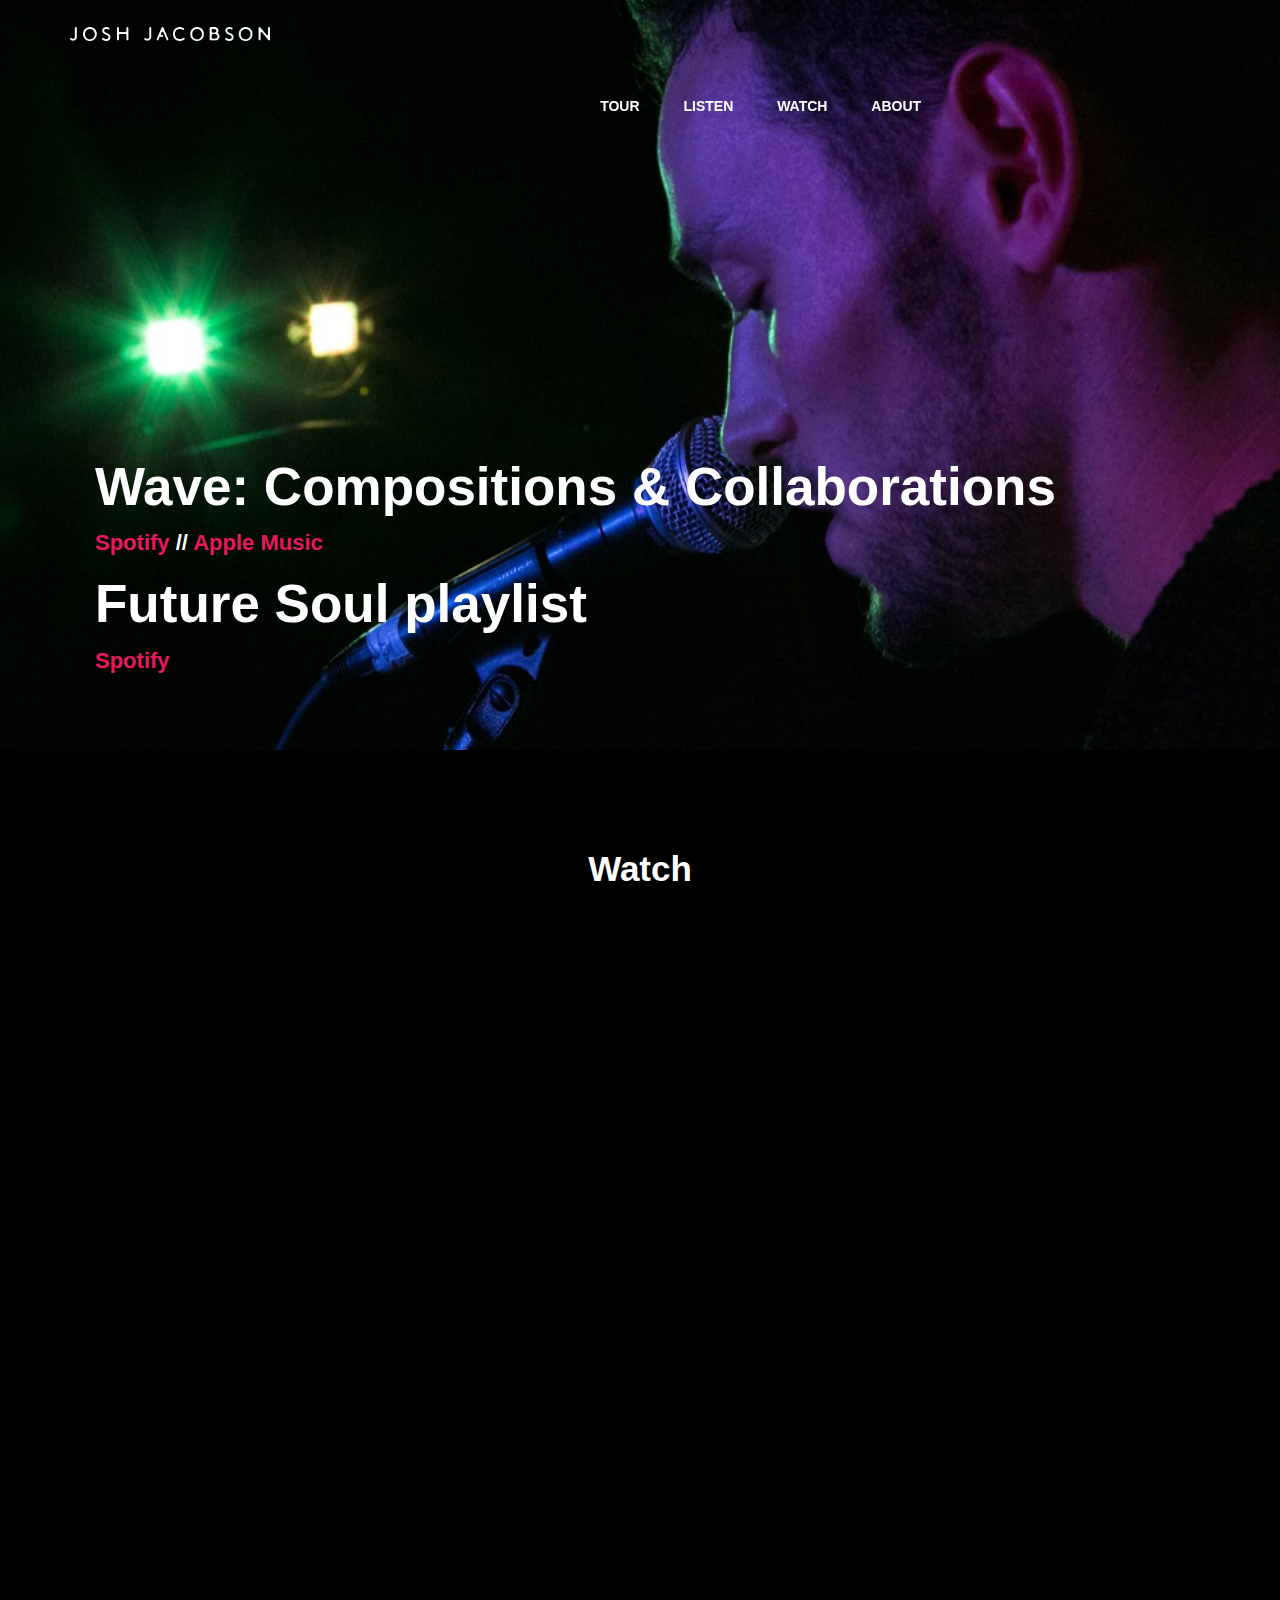
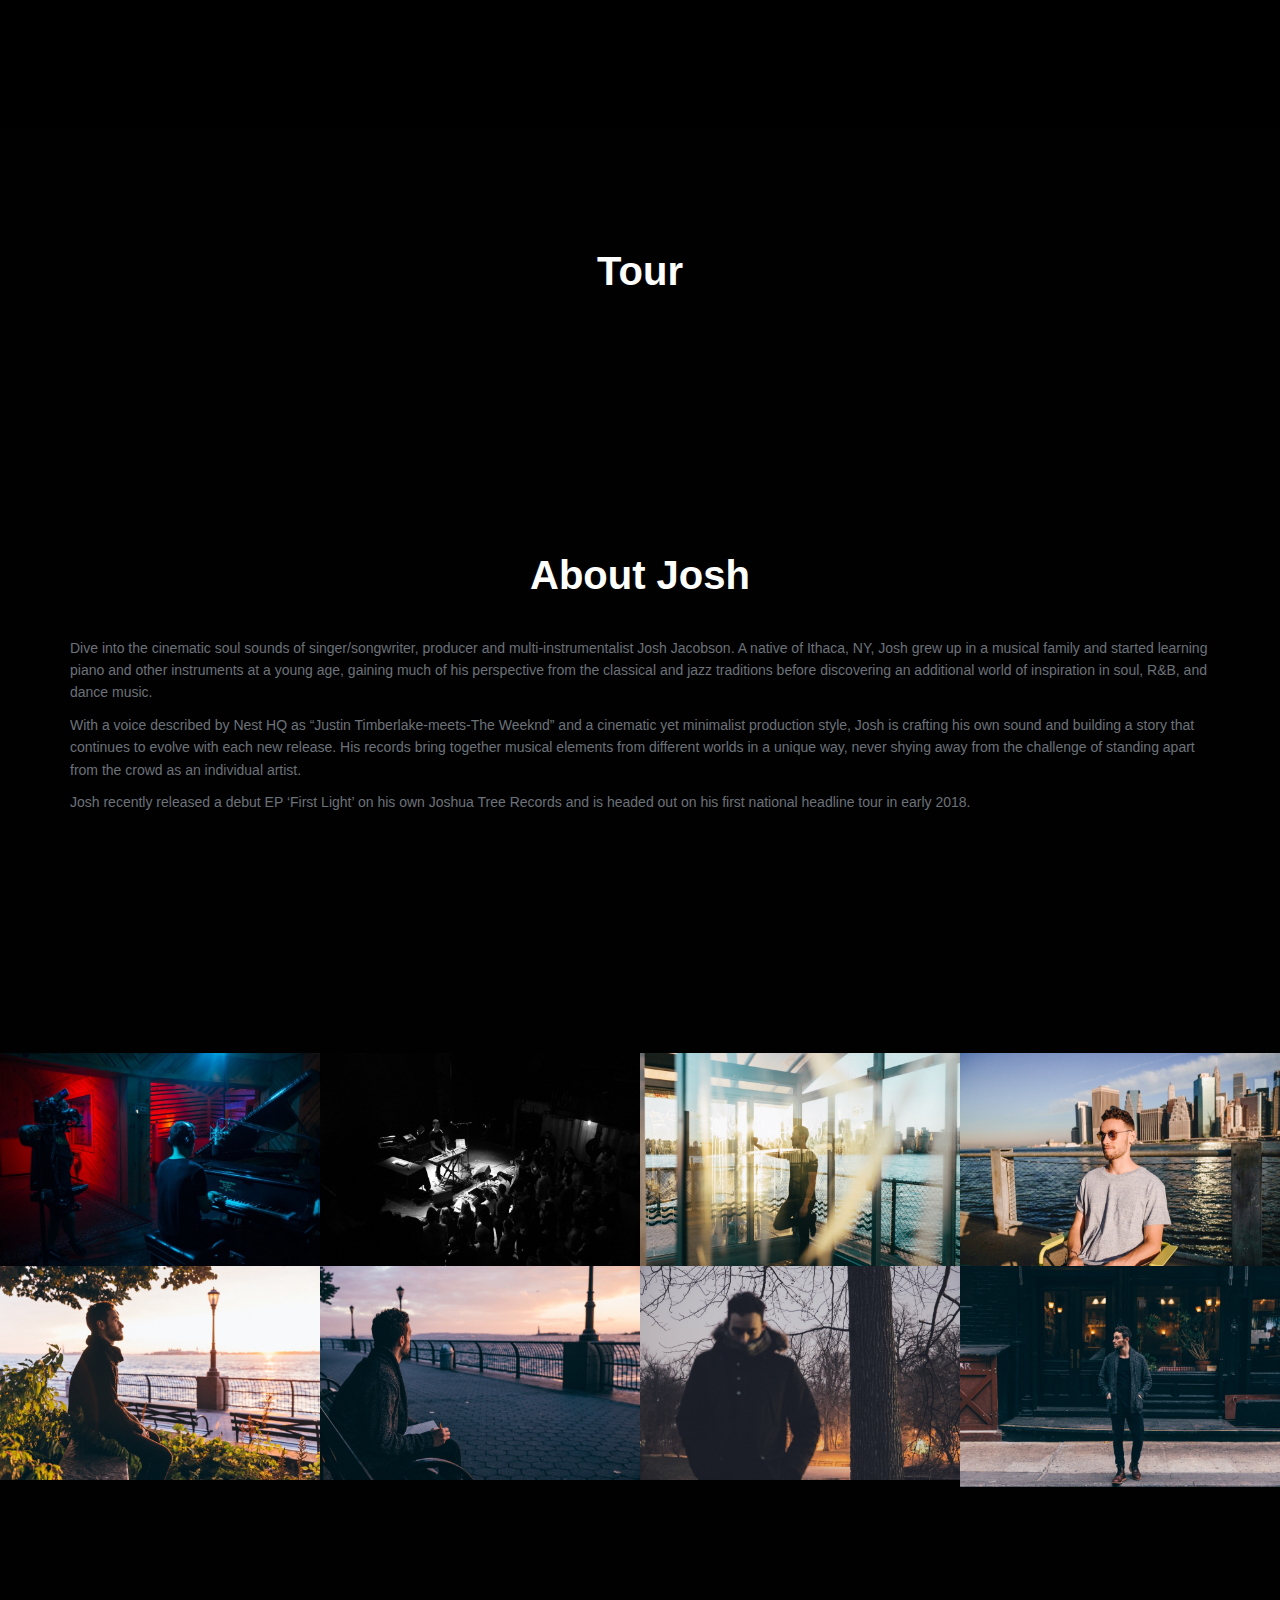
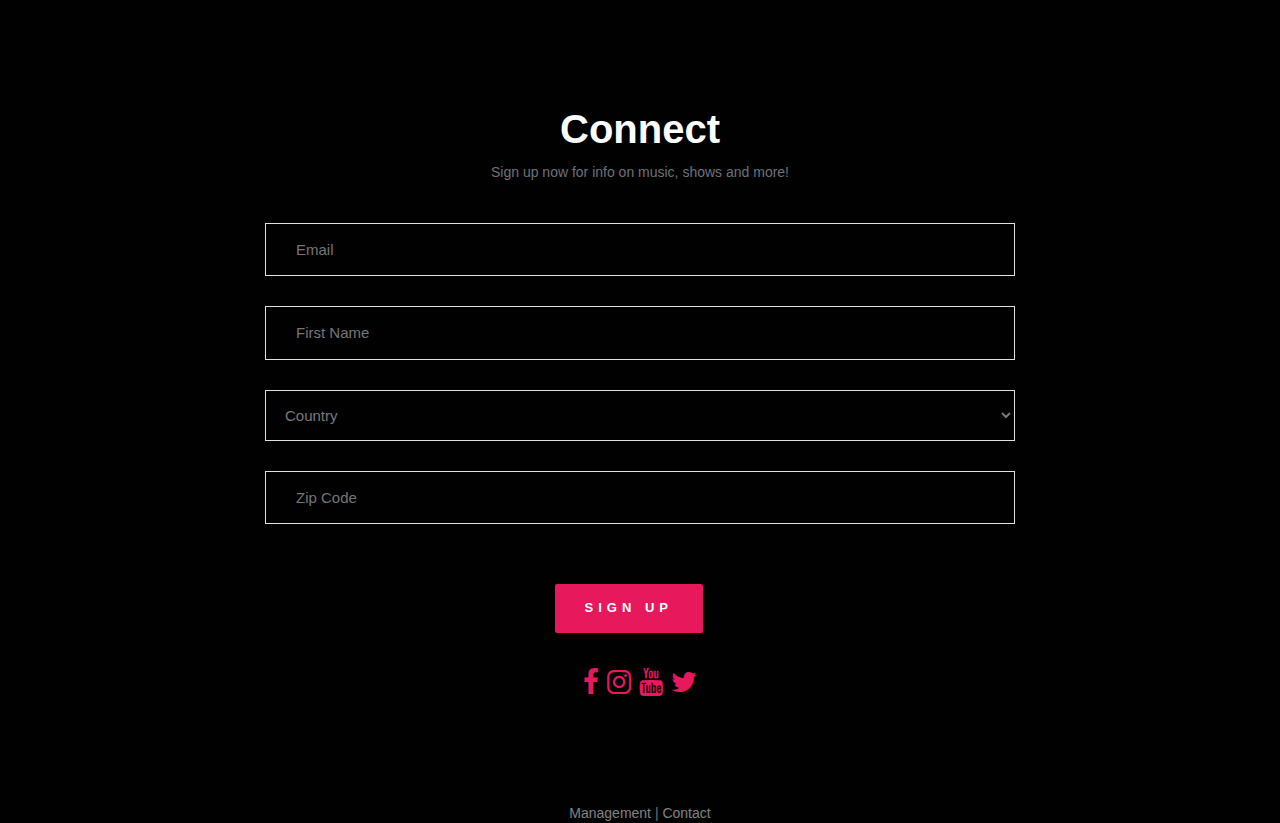
==== commit 6b0885ad: "update for Wave" ====
--- a/index.html
+++ b/index.html
@@ -60,9 +60,9 @@
   <!-- banner text -->
   <div class="container">
       <div class="banner-text text-center">
-        <h1>First Light EP</h1>
-        <p><a href="https://open.spotify.com/album/07iz09Vgow2Fqu6hbAiKQF">Spotify</a> //
-        <a href="https://itunes.apple.com/us/album/fence-single/id1263863519">Apple Music</a></p>
+        <h1>Wave: Compositions & Collaborations</h1>
+        <p><a href="https://open.spotify.com/album/6eK9HflKl7W6194KvAZ1XC?si=P-pmx0QBRf22wirtU9yXCw">Spotify</a> //
+        <a href="https://itunes.apple.com/us/album/wave/1420536308">Apple Music</a></p>
         </br>
         <h1>Future Soul playlist</h1>
         <p><a href="https://open.spotify.com/user/joshjacobsonmusic/playlist/5Q3RDgmqchjN1h2vzx8xWw">Spotify</a></p>
@@ -77,7 +77,7 @@
     <div class="text-center">
       <h3>Watch</h3>
       <div class="embedded-video-container">
-        <iframe class="embedded-video" src="https://www.youtube.com/embed/R8EsaygH3Xg" frameborder="0" allowfullscreen></iframe>
+        <iframe class="embedded-video" src="https://www.youtube.com/embed/1keIhxOk4XE" frameborder="0" allowfullscreen></iframe>
       </div>
     </div>
 </section>
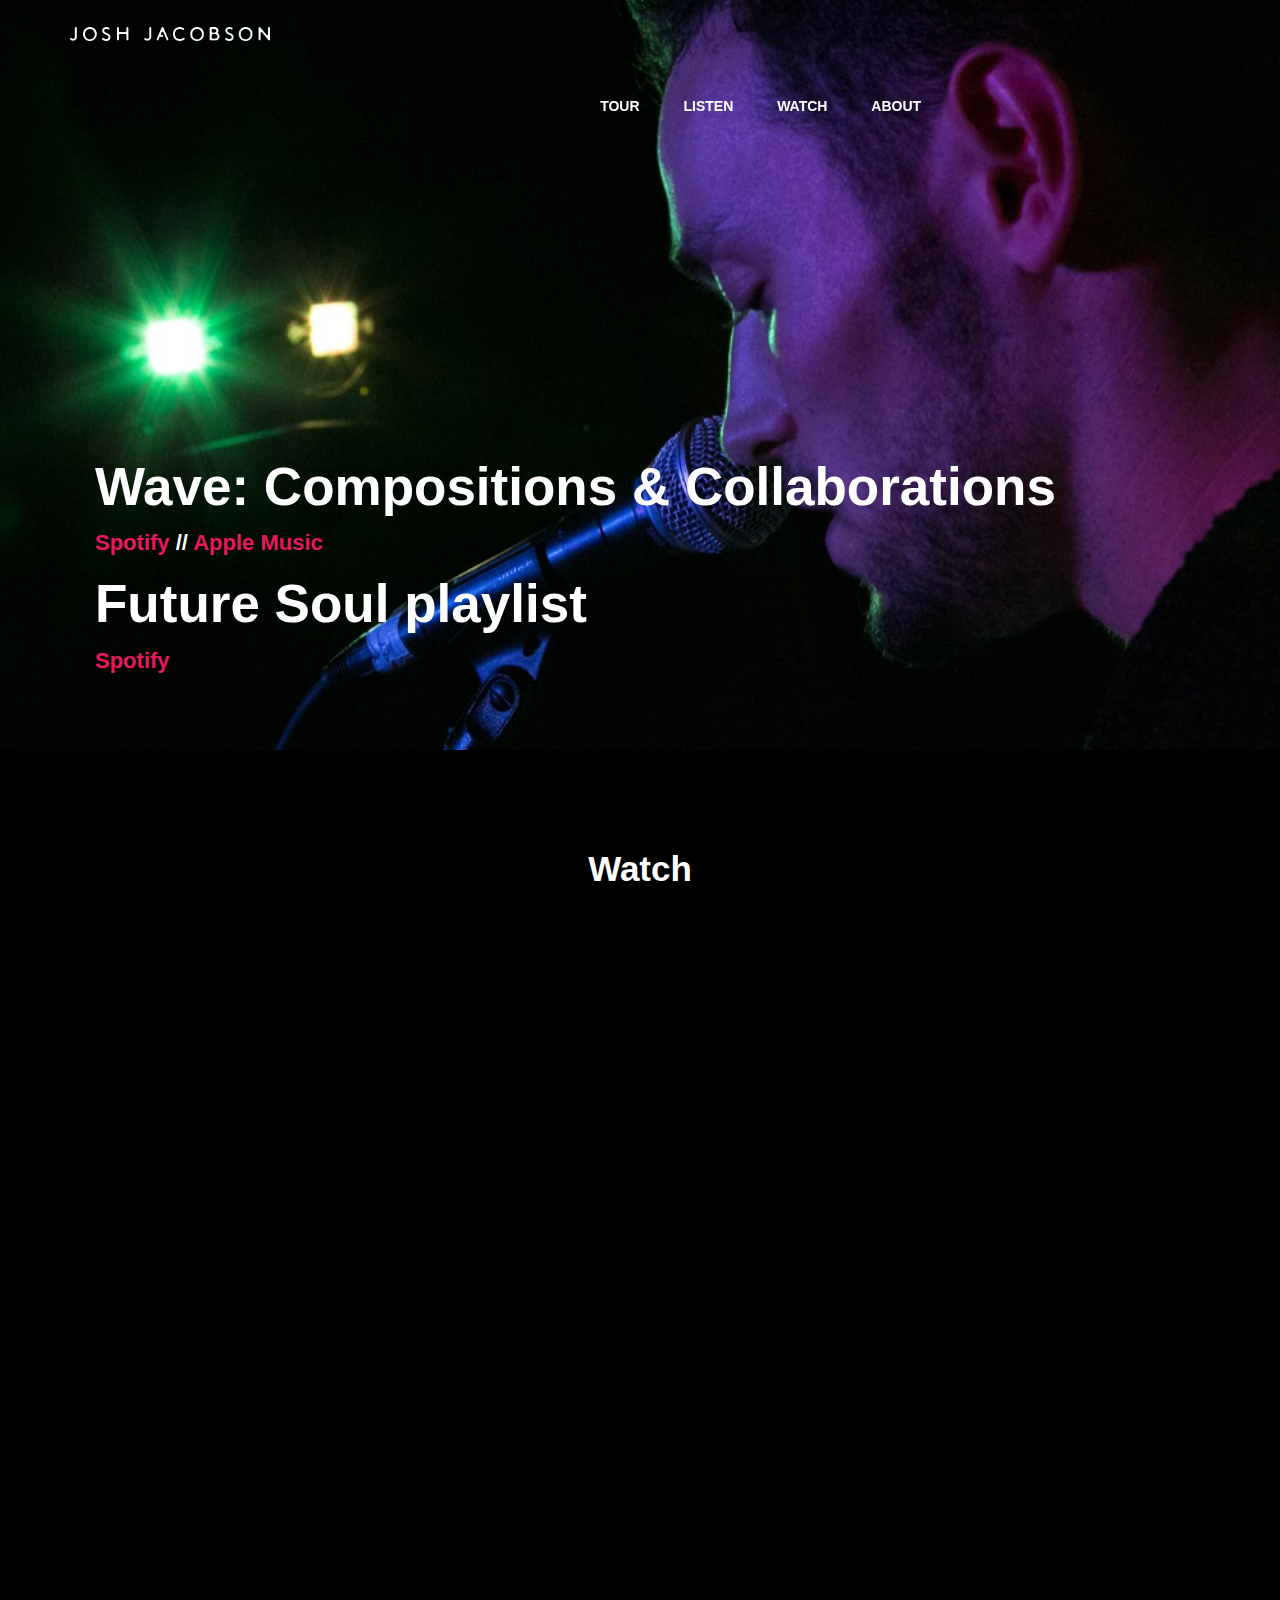
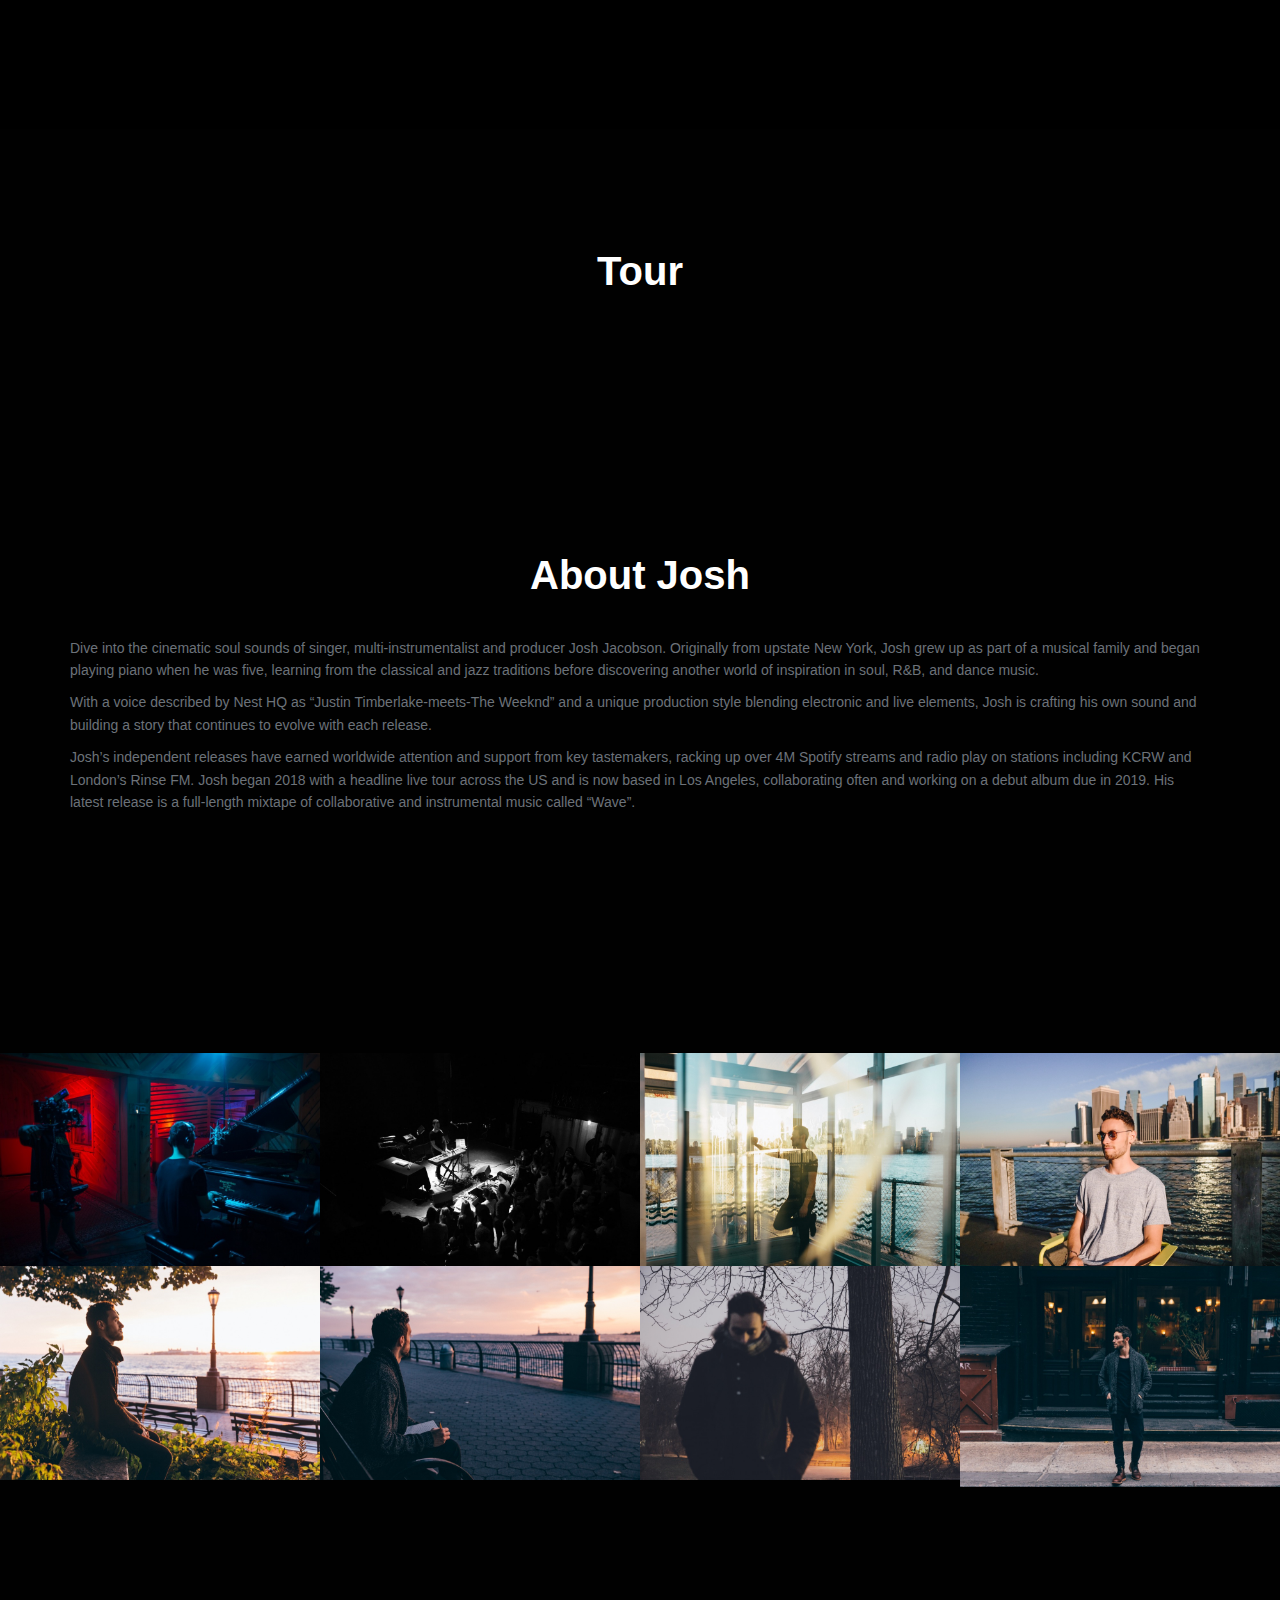
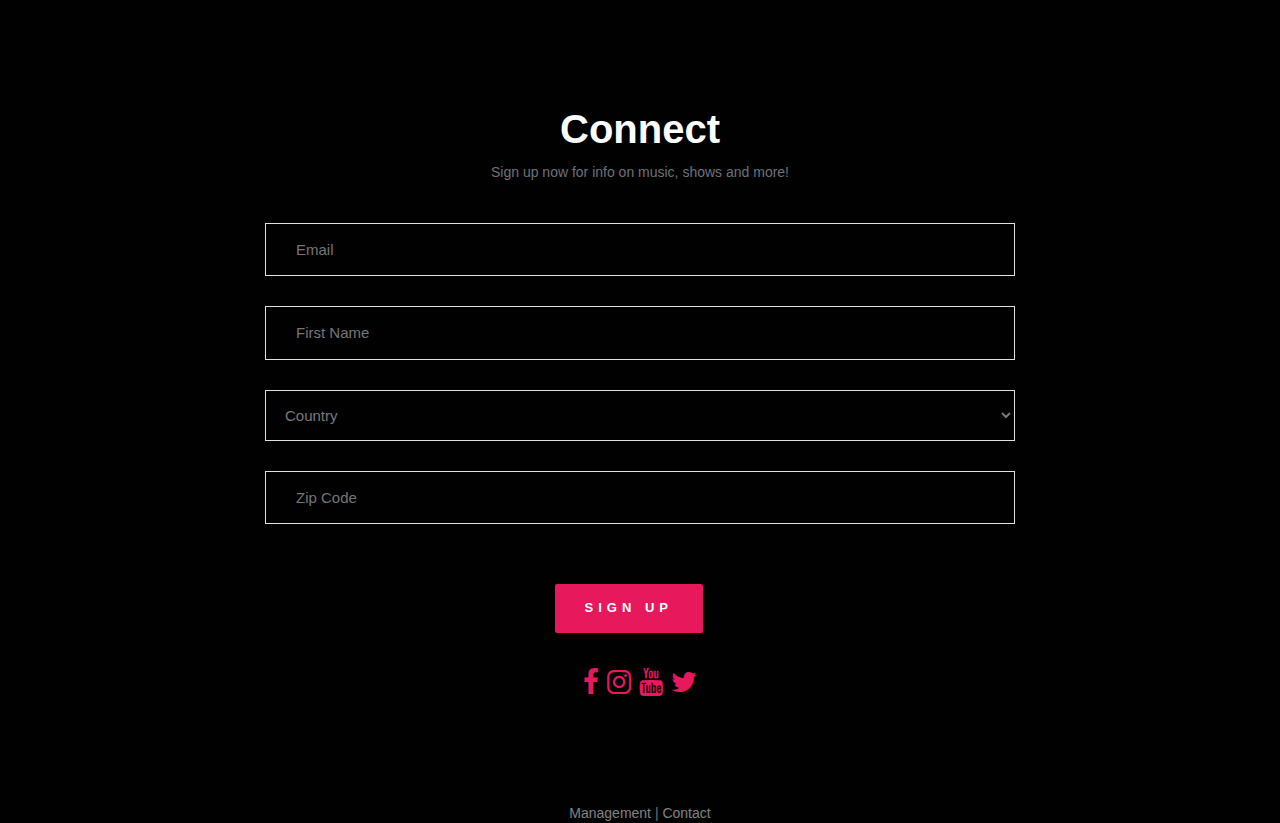
==== commit ce89a2a3: "bio update" ====
--- a/index.html
+++ b/index.html
@@ -102,9 +102,9 @@
     <div class="section-header">
       <h2 class="wow fadeInDown animated">About Josh</h2>
     </div>
-      <p>Dive into the cinematic soul sounds of singer/songwriter, producer and multi-instrumentalist Josh Jacobson. A native of Ithaca, NY, Josh grew up in a musical family and started learning piano and other instruments at a young age, gaining much of his perspective from the classical and jazz traditions before discovering an additional world of inspiration in soul, R&B, and dance music.</p>
-      <p>With a voice described by Nest HQ as “Justin Timberlake-meets-The Weeknd” and a cinematic yet minimalist production style, Josh is crafting his own sound and building a story that continues to evolve with each new release. His records bring together musical elements from different worlds in a unique way, never shying away from the challenge of standing apart from the crowd as an individual artist.</p>
-      <p>Josh recently released a debut EP ‘First Light’ on his own Joshua Tree Records and is headed out on his first national headline tour in early 2018.</p>
+      <p>Dive into the cinematic soul sounds of singer, multi-instrumentalist and producer Josh Jacobson. Originally from upstate New York, Josh grew up as part of a musical family and began playing piano when he was five, learning from the classical and jazz traditions before discovering another world of inspiration in soul, R&B, and dance music.</p>
+      <p>With a voice described by Nest HQ as “Justin Timberlake-meets-The Weeknd” and a unique production style blending electronic and live elements, Josh is crafting his own sound and building a story that continues to evolve with each release.</p>
+      <p>Josh’s independent releases have earned worldwide attention and support from key tastemakers, racking up over 4M Spotify streams and radio play on stations including KCRW and London’s Rinse FM. Josh began 2018 with a headline live tour across the US and is now based in Los Angeles, collaborating often and working on a debut album due in 2019. His latest release is a full-length mixtape of collaborative and instrumental music called “Wave”.</p>
   </div>
  </section>
 
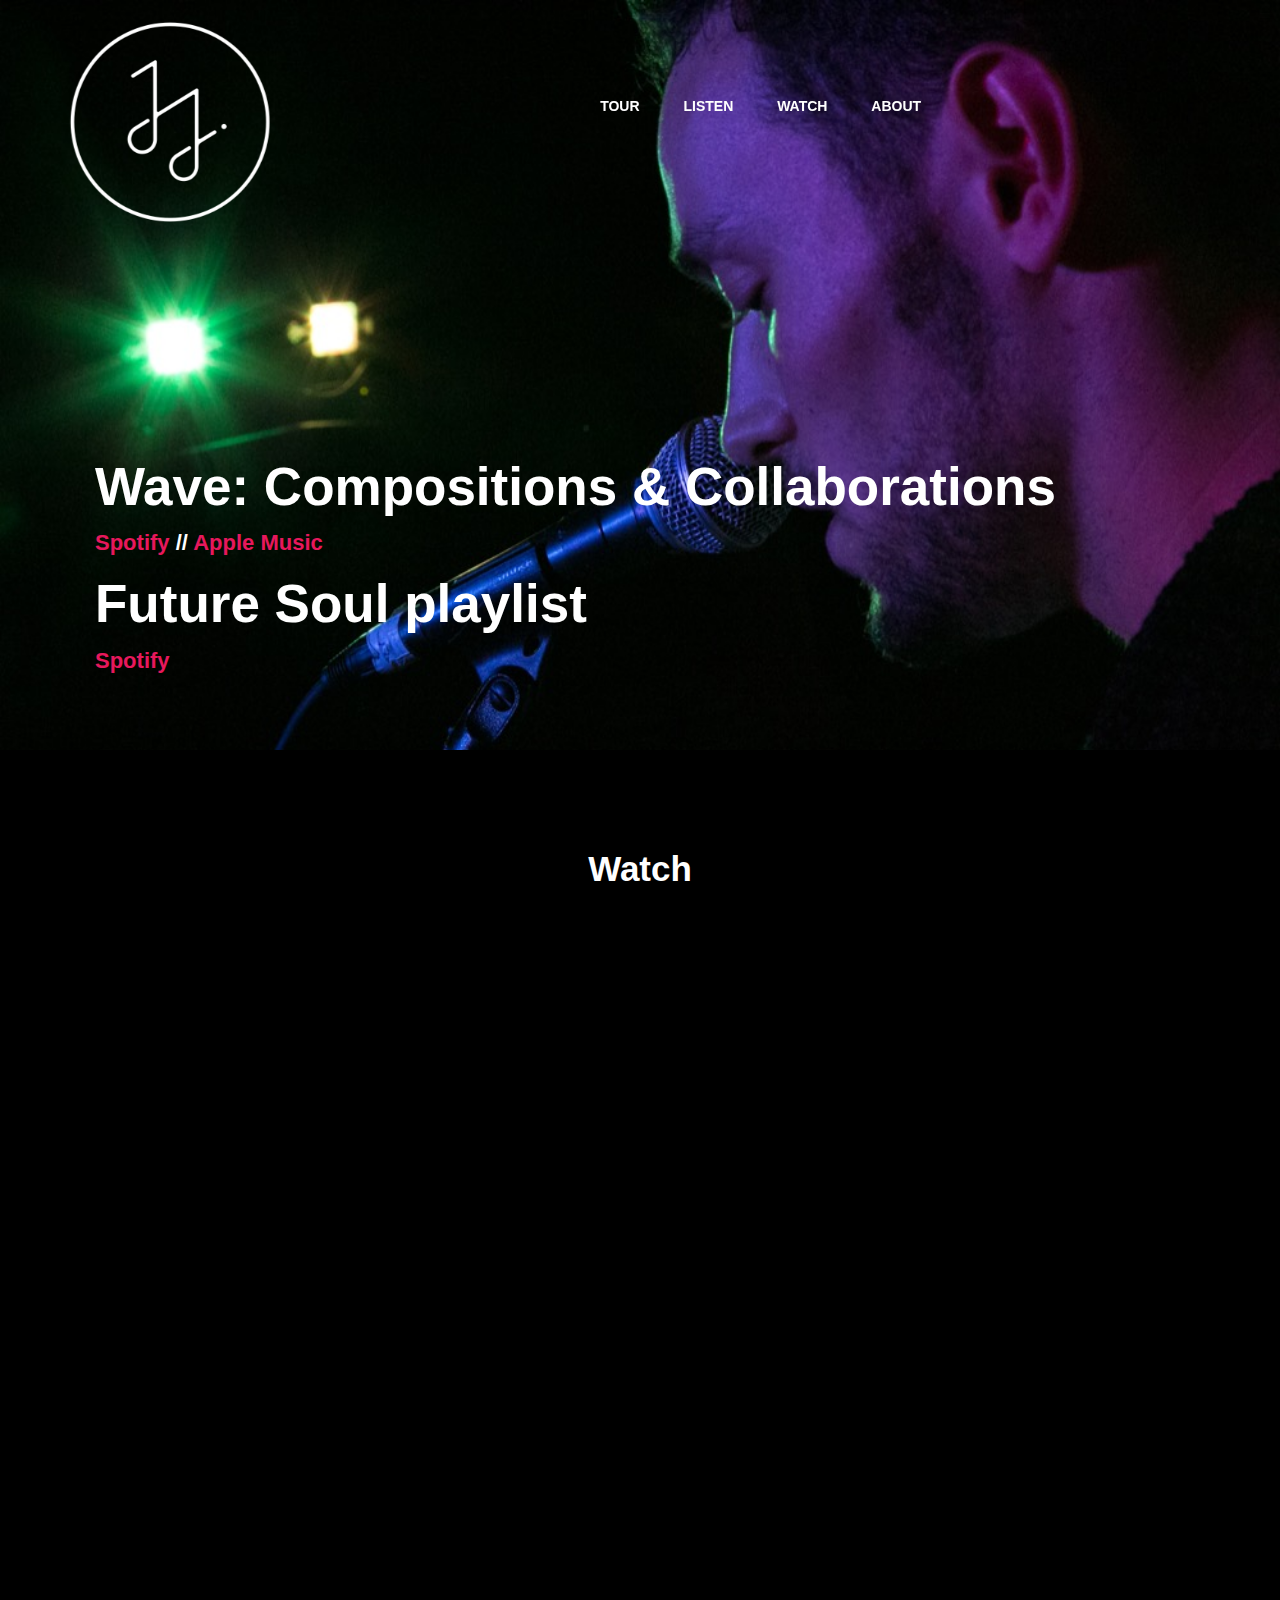
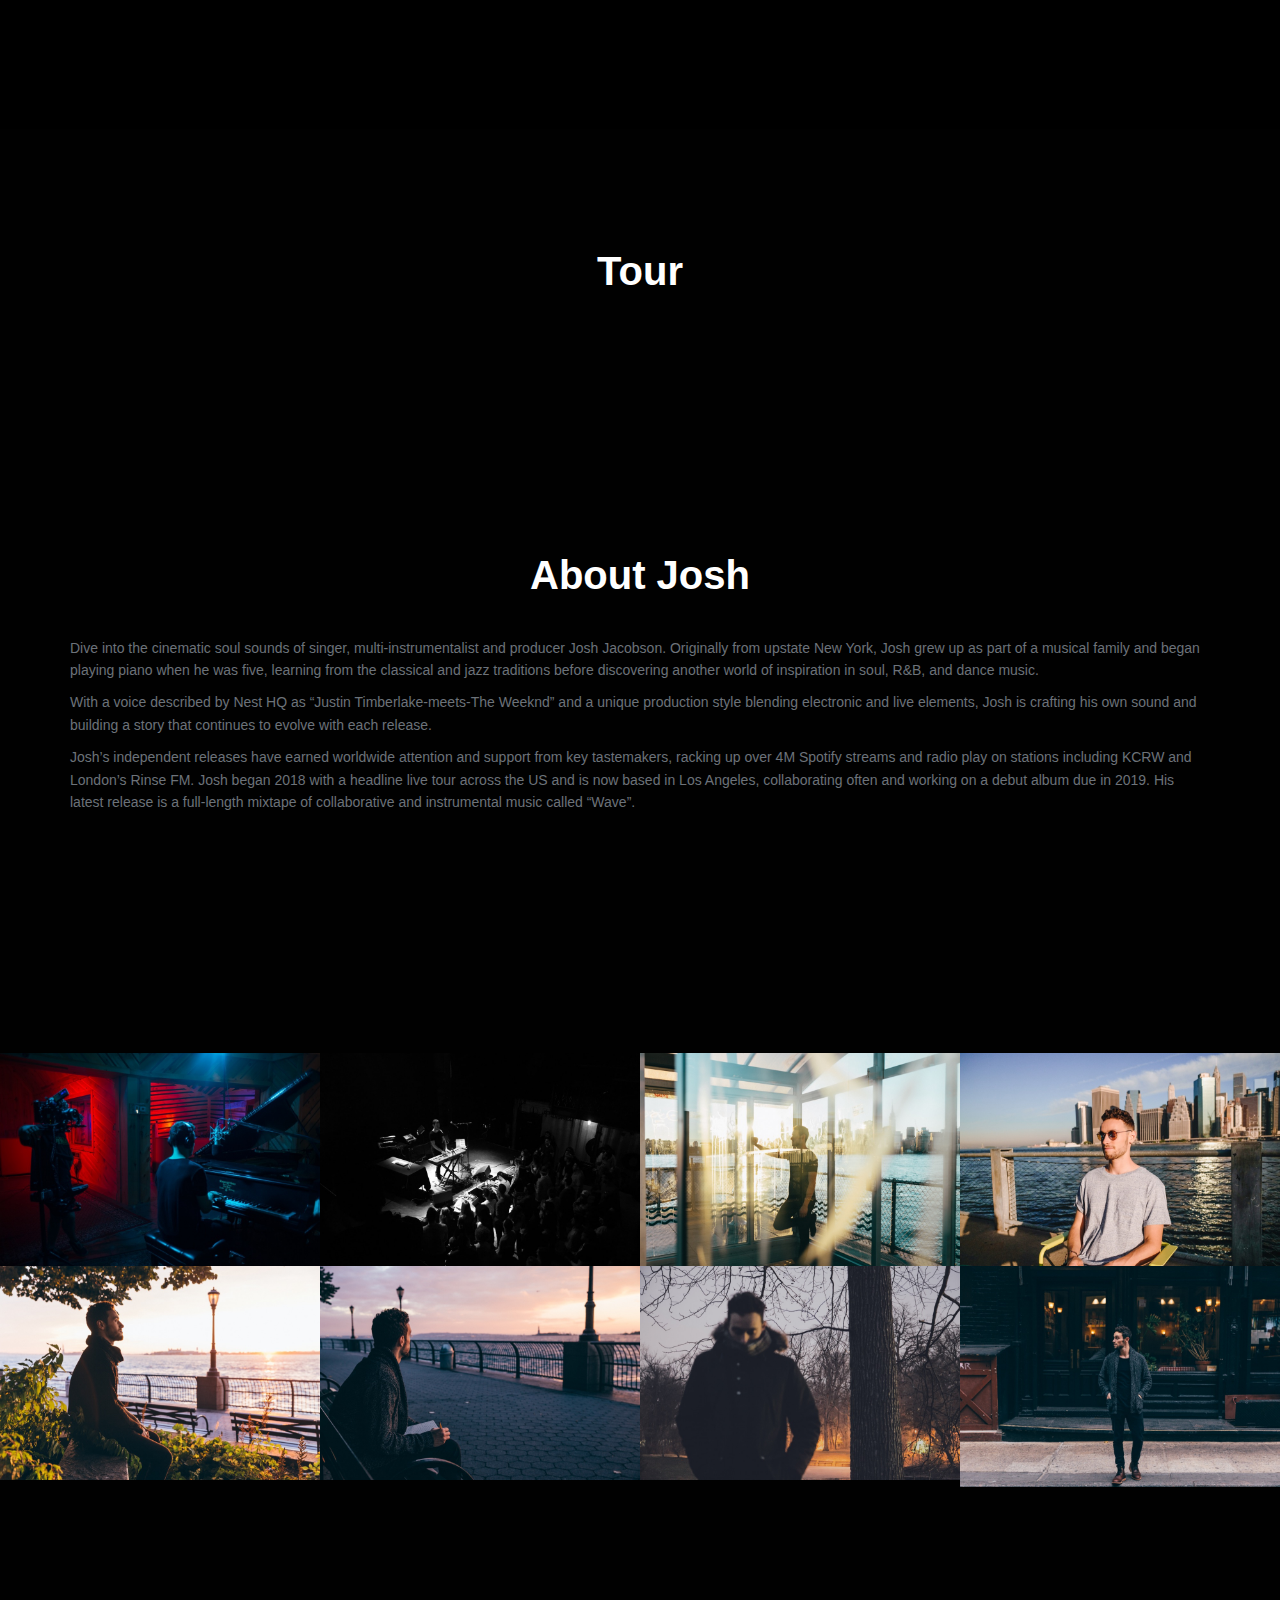
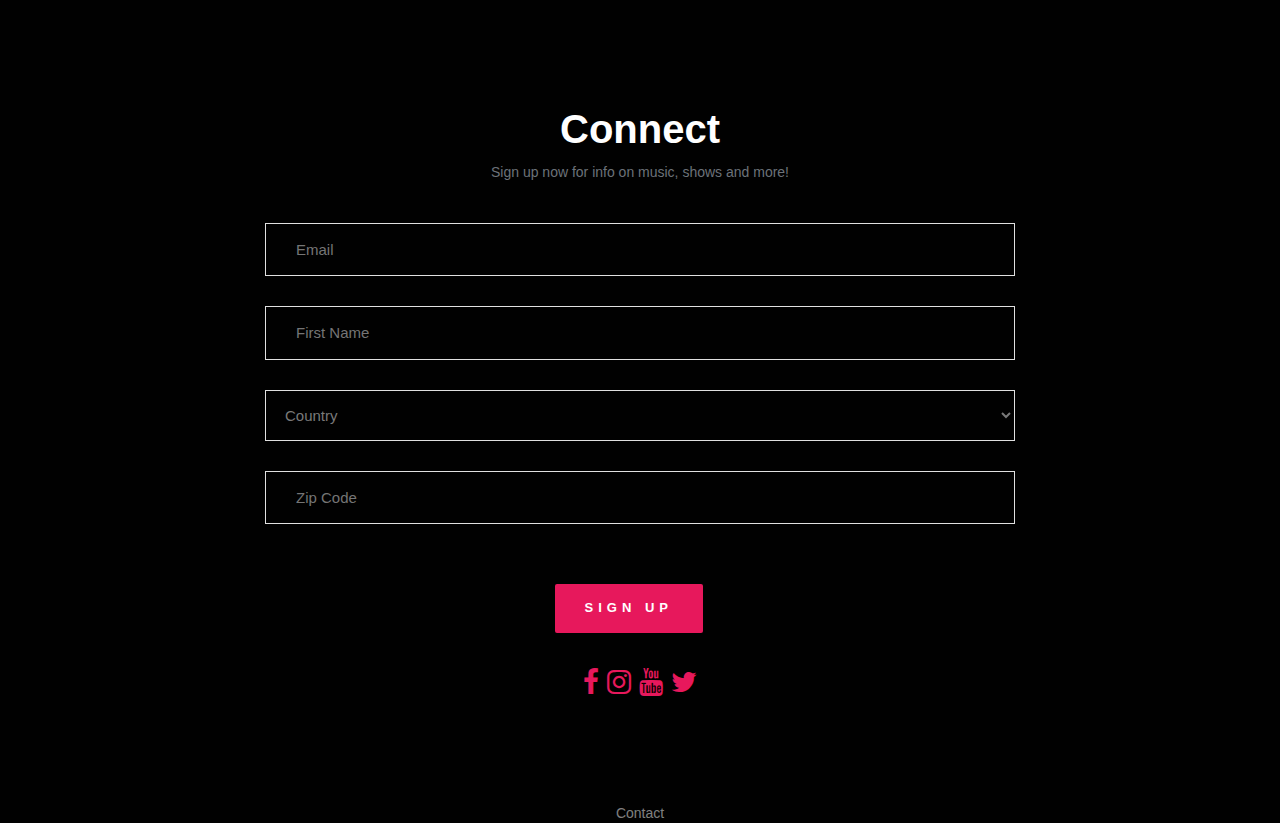
==== commit 4787bbad: "remove mgmt contact" ====
--- a/index.html
+++ b/index.html
@@ -494,7 +494,6 @@
 <footer class="footer">
   <div class="container-fluid">
     <div class="text-center">
-      <a href="mailto:cameron@valuemusicmgmt.com,christy@valuemusicmgmt.com">Management</a> |
       <a href="mailto:joshjacobsonmusic@gmail.com">Contact</a>
       </br>
     </div>
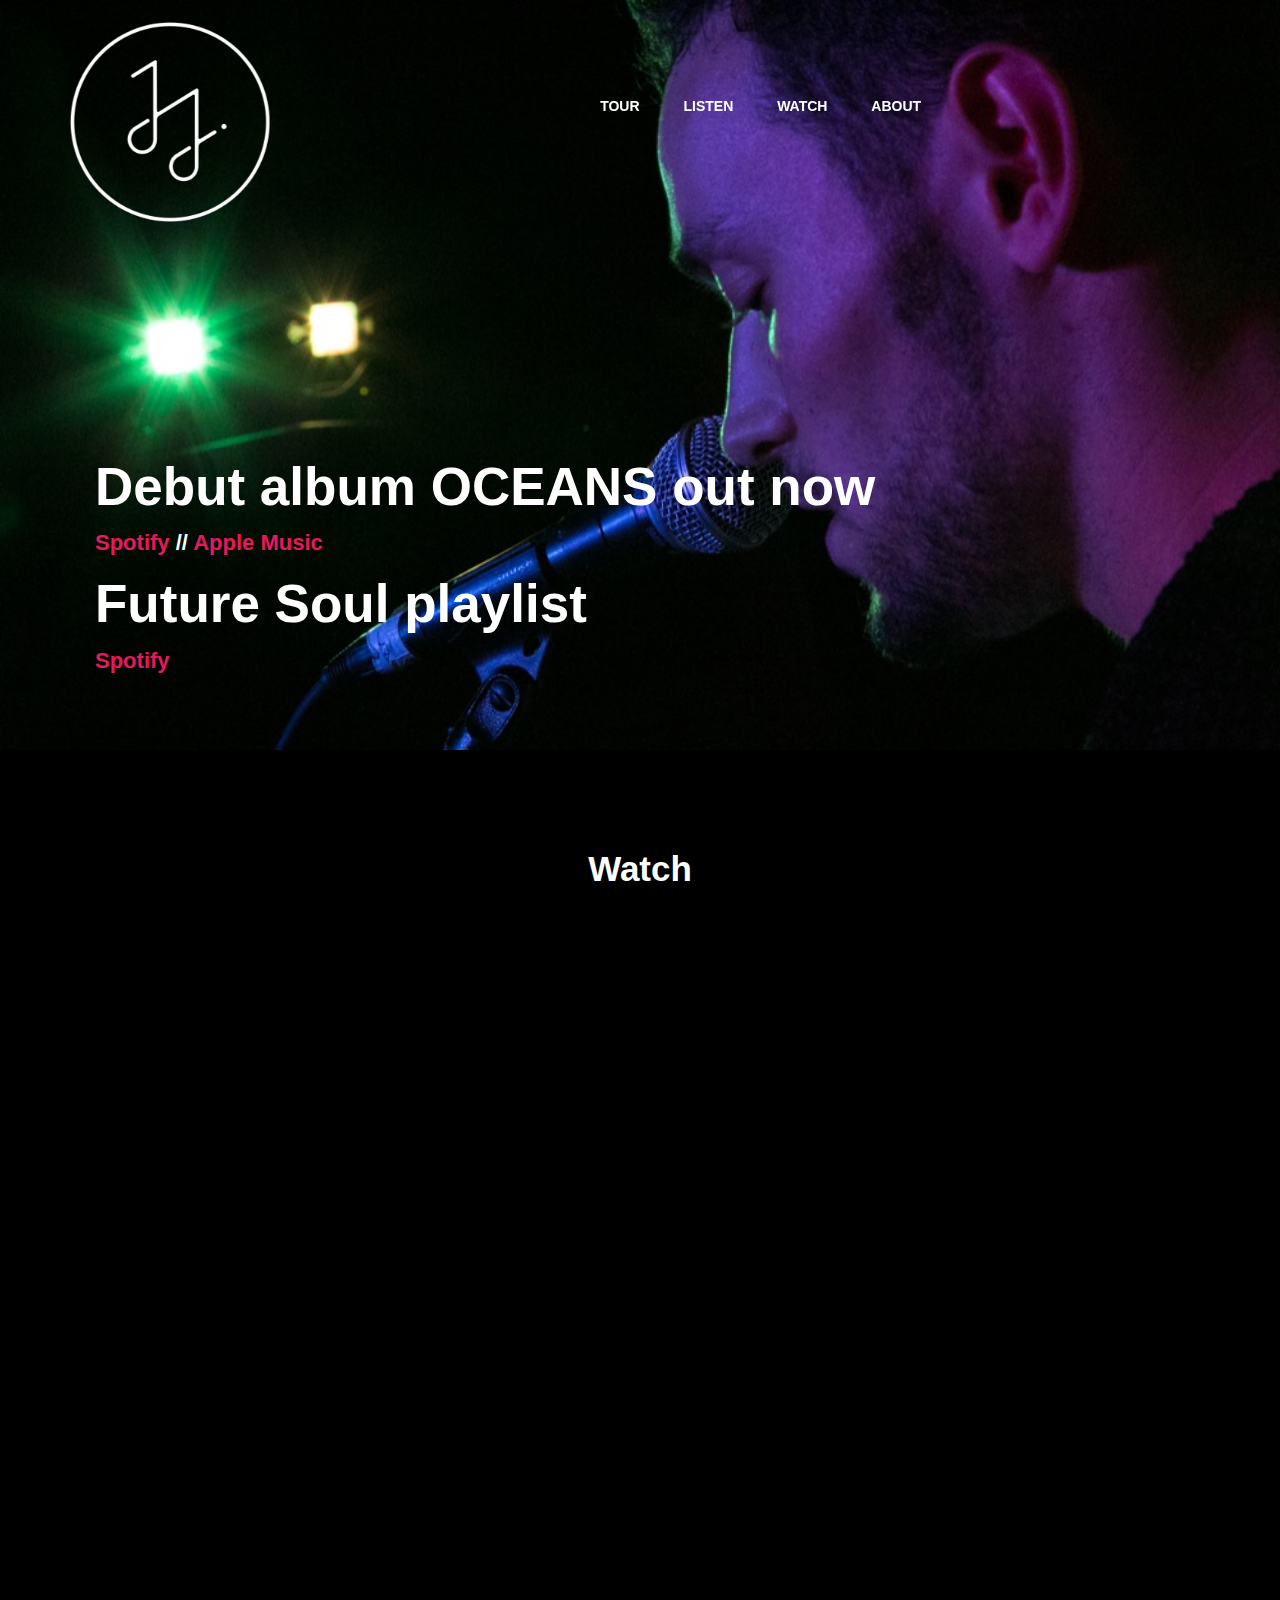
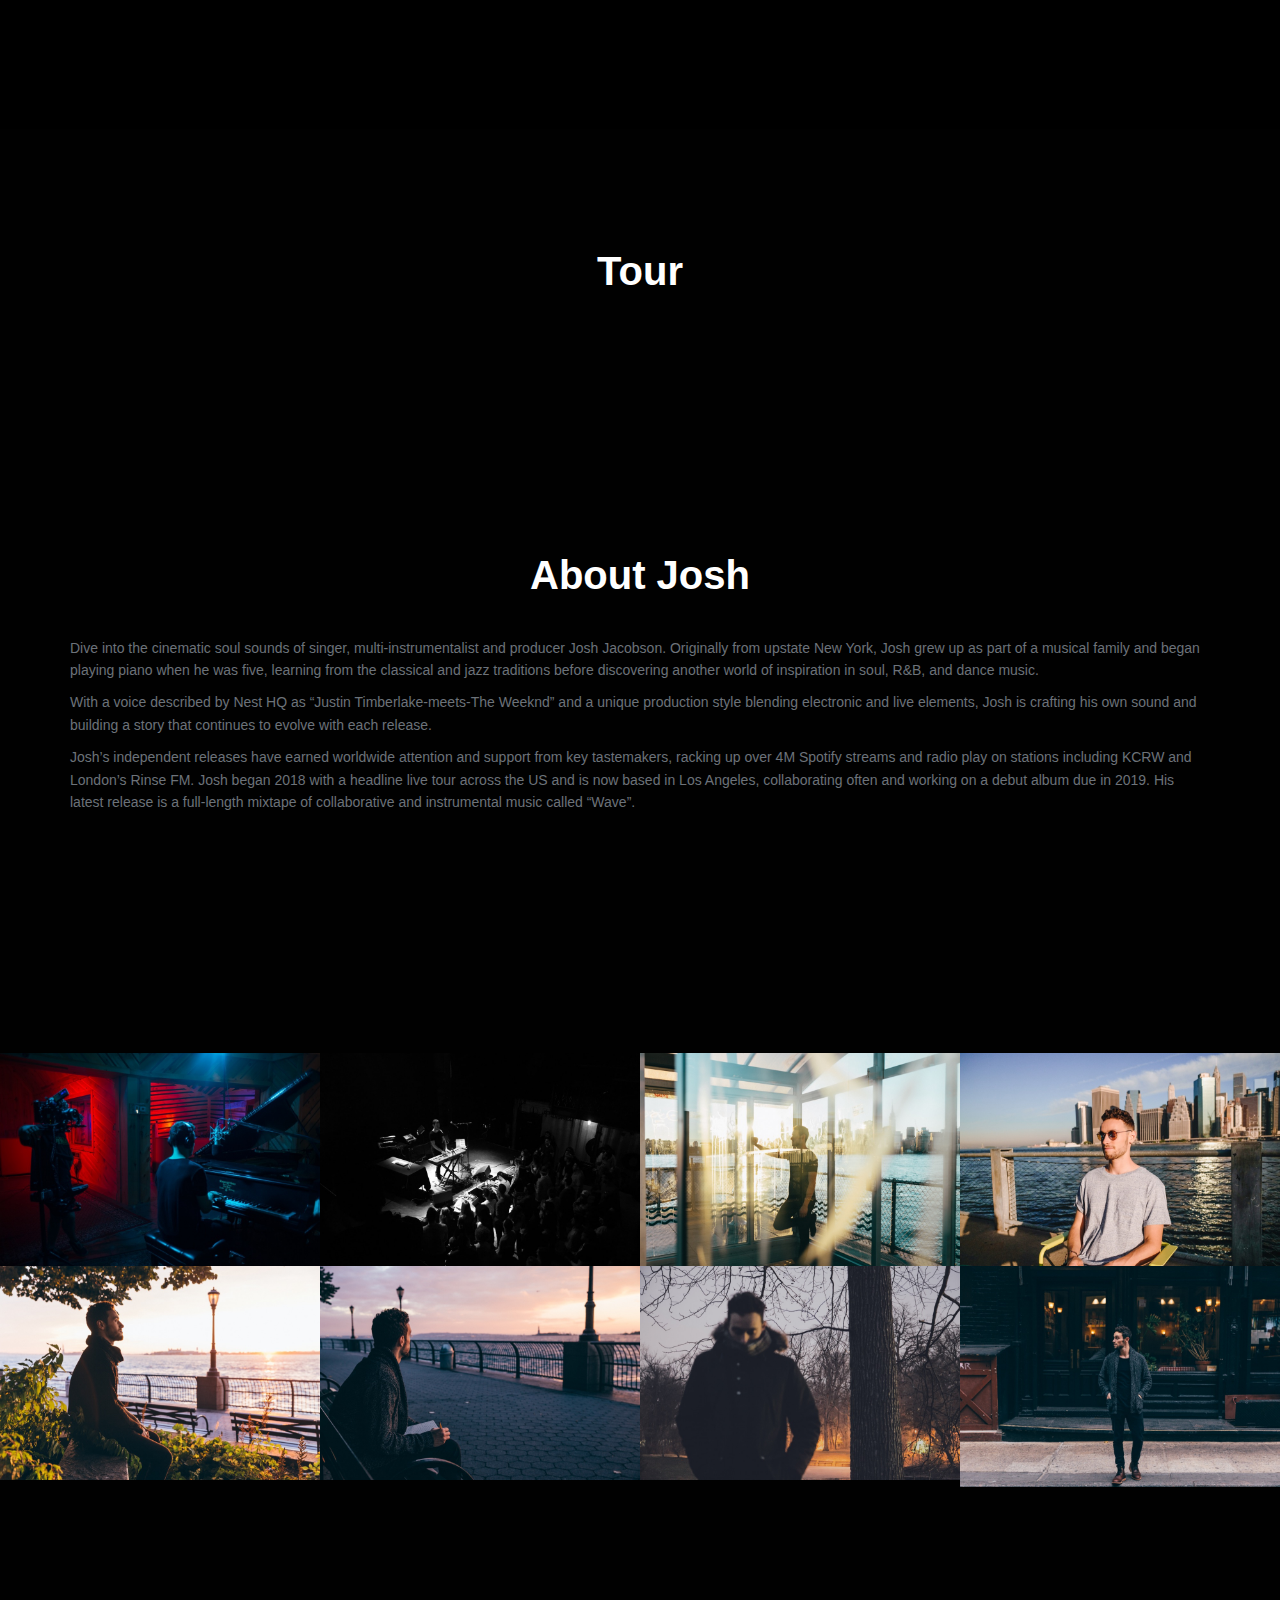
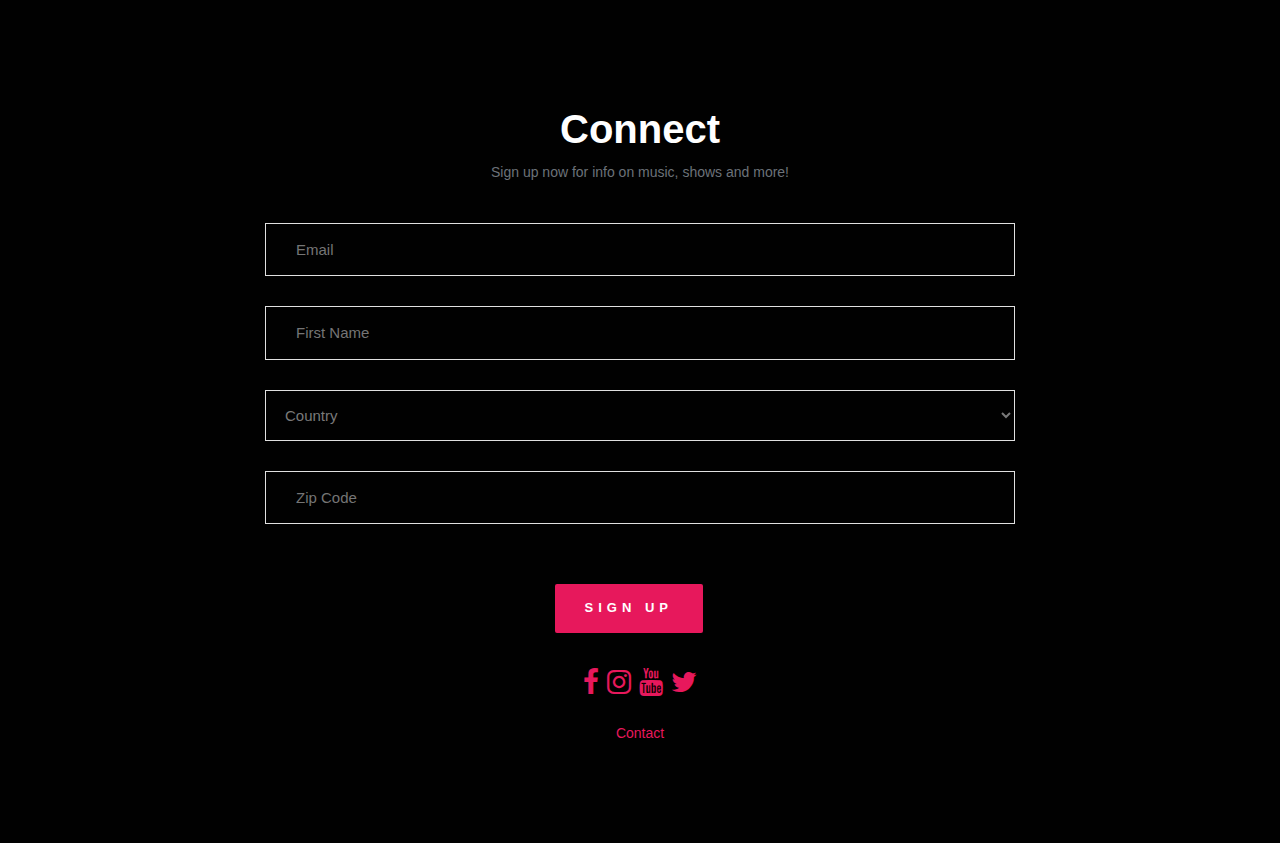
==== commit fa8357e4: "update for OCEANS" ====
--- a/index.html
+++ b/index.html
@@ -60,9 +60,9 @@
   <!-- banner text -->
   <div class="container">
       <div class="banner-text text-center">
-        <h1>Wave: Compositions & Collaborations</h1>
+        <h1>Debut album OCEANS out now </h1>
         <p><a href="https://open.spotify.com/album/6eK9HflKl7W6194KvAZ1XC?si=P-pmx0QBRf22wirtU9yXCw">Spotify</a> //
-        <a href="https://itunes.apple.com/us/album/wave/1420536308">Apple Music</a></p>
+        <a href="https://music.apple.com/us/album/oceans/1482221416">Apple Music</a></p>
         </br>
         <h1>Future Soul playlist</h1>
         <p><a href="https://open.spotify.com/user/joshjacobsonmusic/playlist/5Q3RDgmqchjN1h2vzx8xWw">Spotify</a></p>
@@ -485,6 +485,11 @@
         <li><a href="https://www.youtube.com/joshjacobsongs" target="blank"><i class="fa fa-youtube"></i></a></li>
         <li><a href="http://twitter.com/joshjacobsongs" target="blank"><i class="fa fa-twitter"></i></a></li>
       </div>
+      <div class="text-center">
+        </br>
+        <a href="mailto:joshjacobsonmusic@gmail.com">Contact</a>
+        </br>
+      </div>
     </div>
   </div>
 </section>
@@ -493,10 +498,6 @@
 <!-- Footer section -->
 <footer class="footer">
   <div class="container-fluid">
-    <div class="text-center">
-      <a href="mailto:joshjacobsonmusic@gmail.com">Contact</a>
-      </br>
-    </div>
   </div>
 </footer>
 <!-- Footer section -->
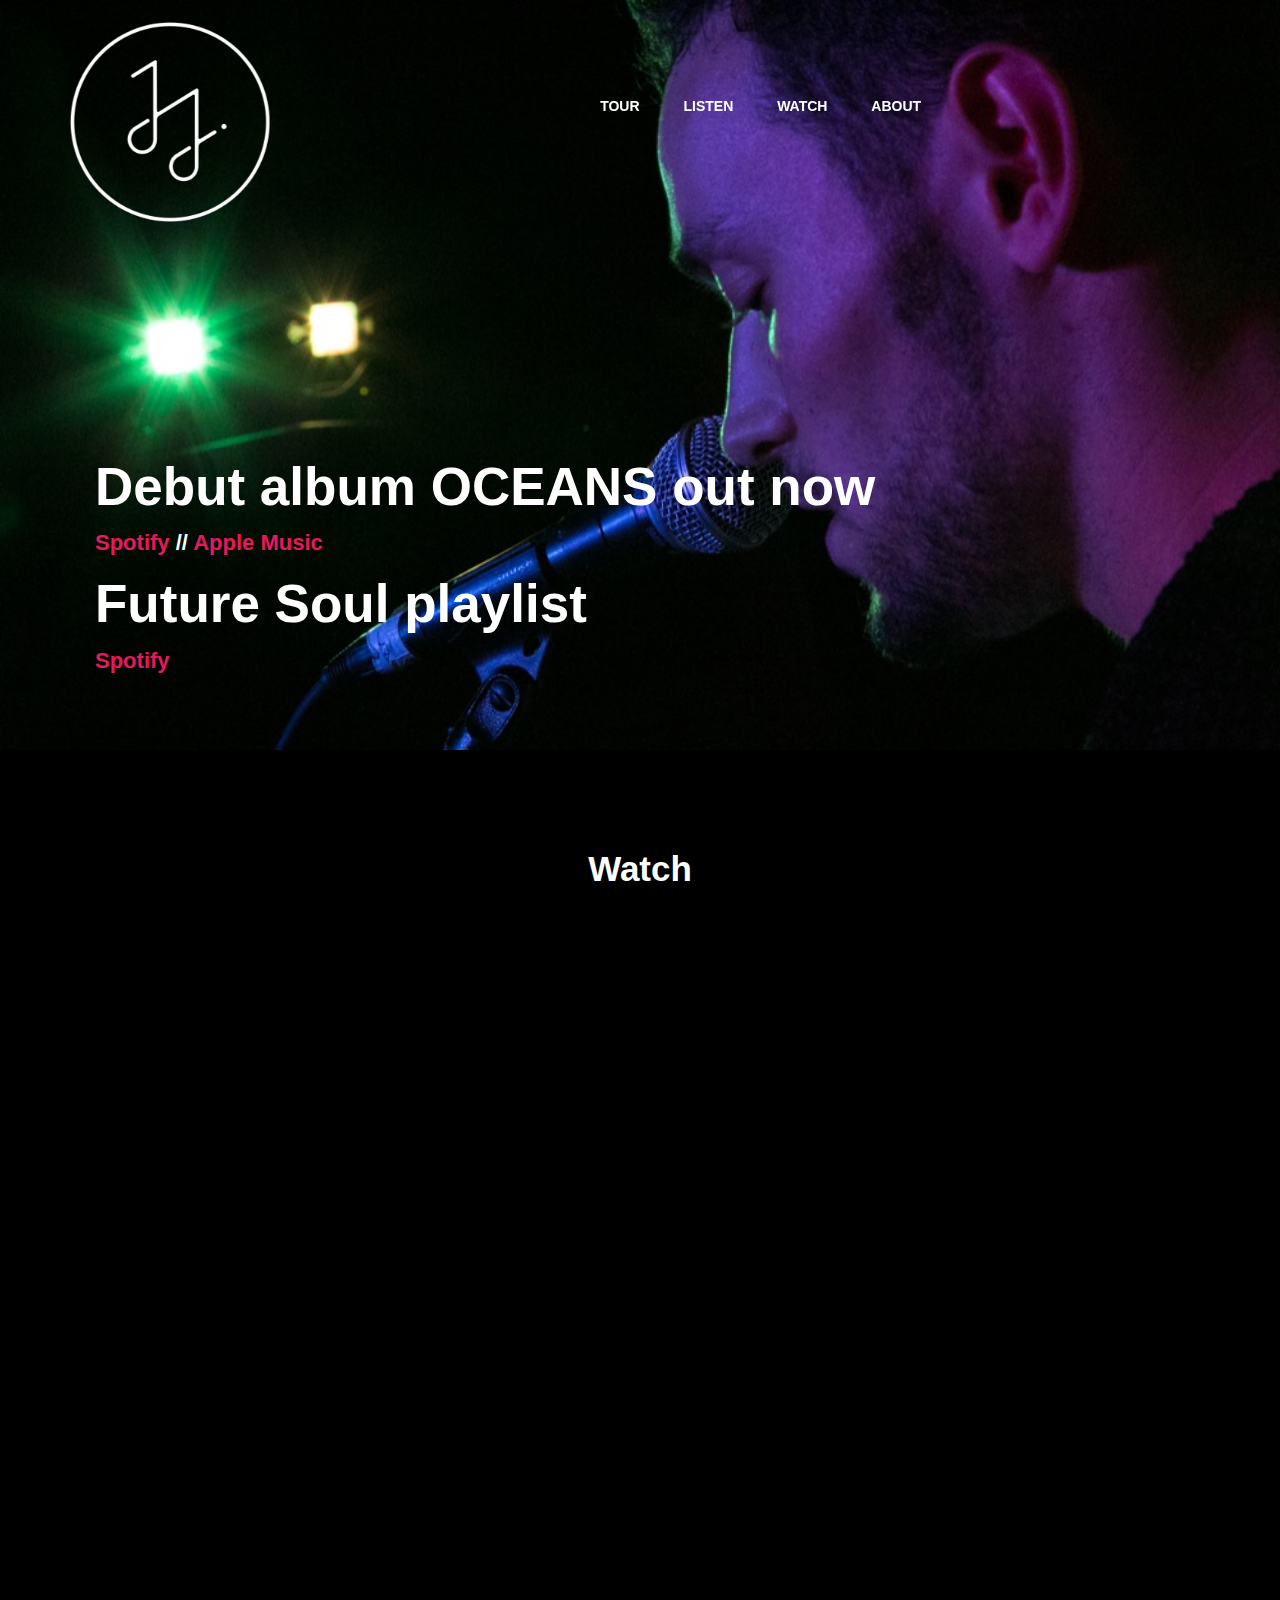
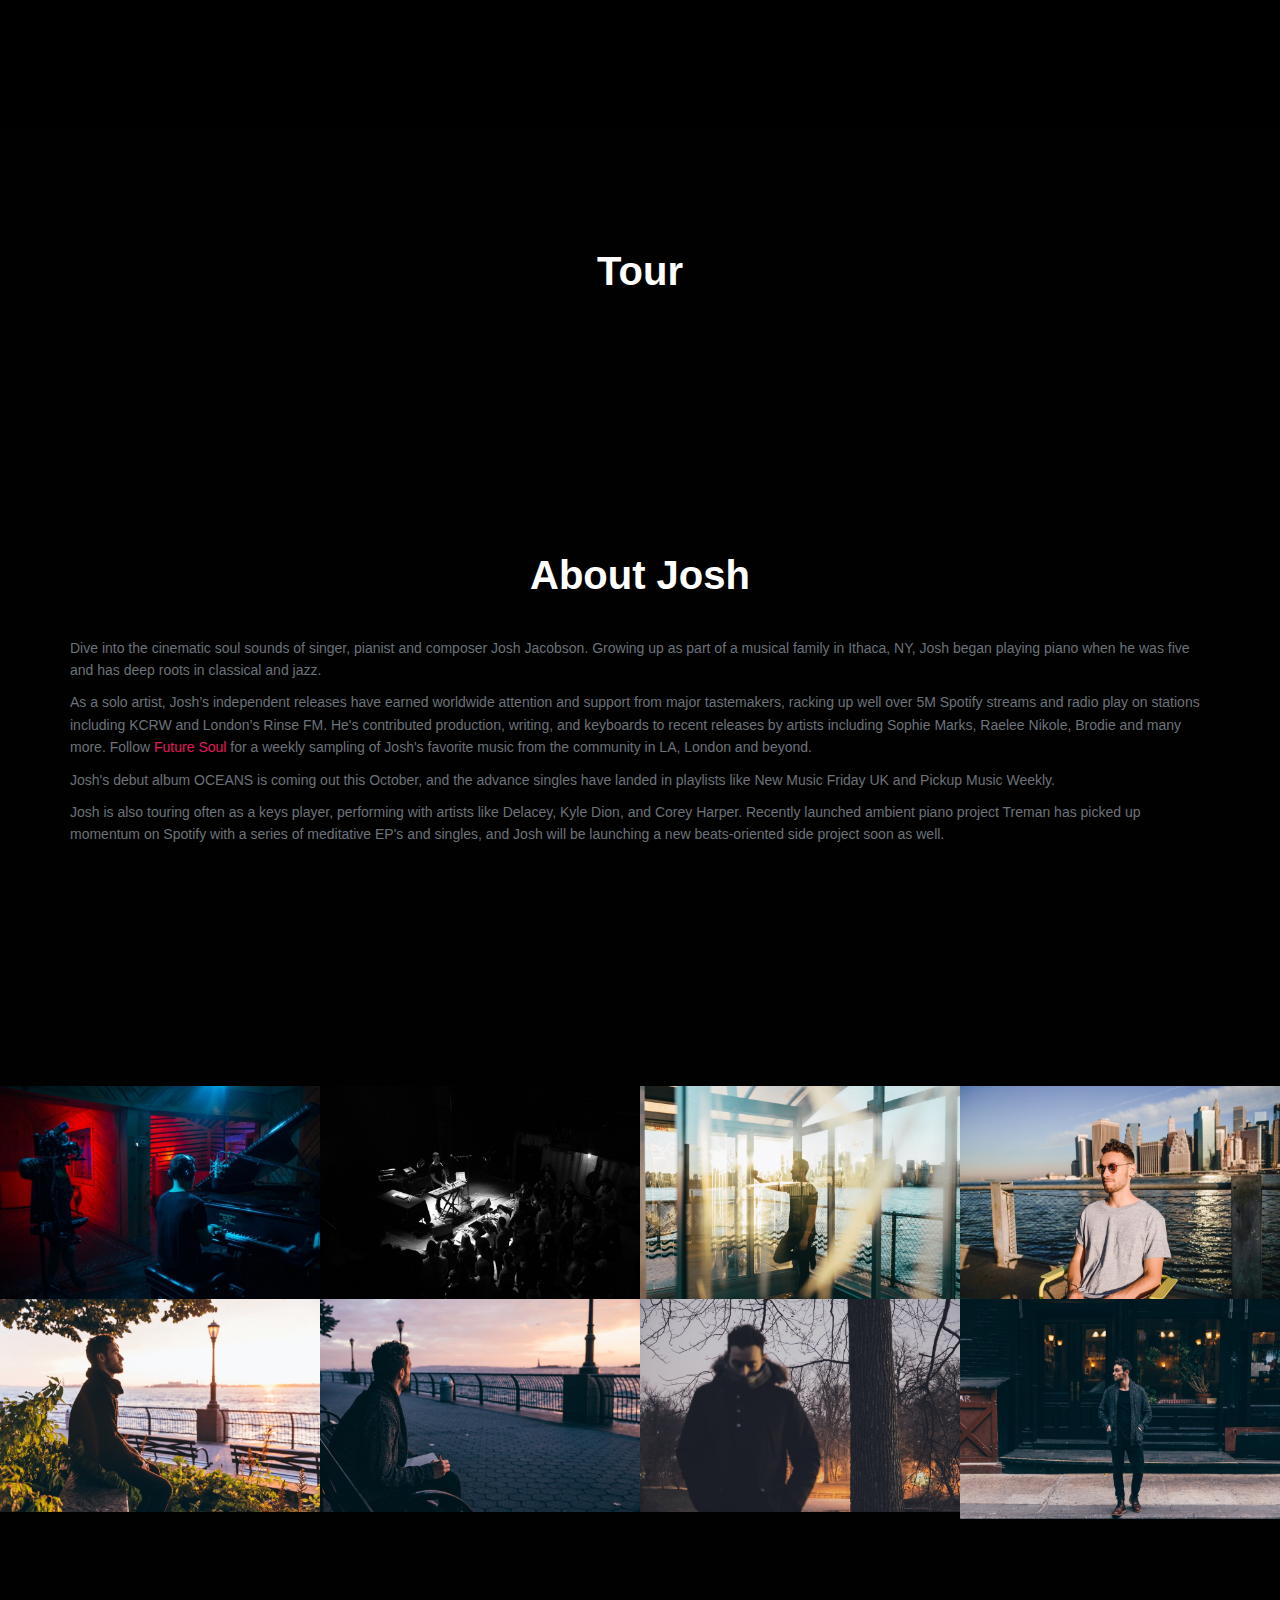
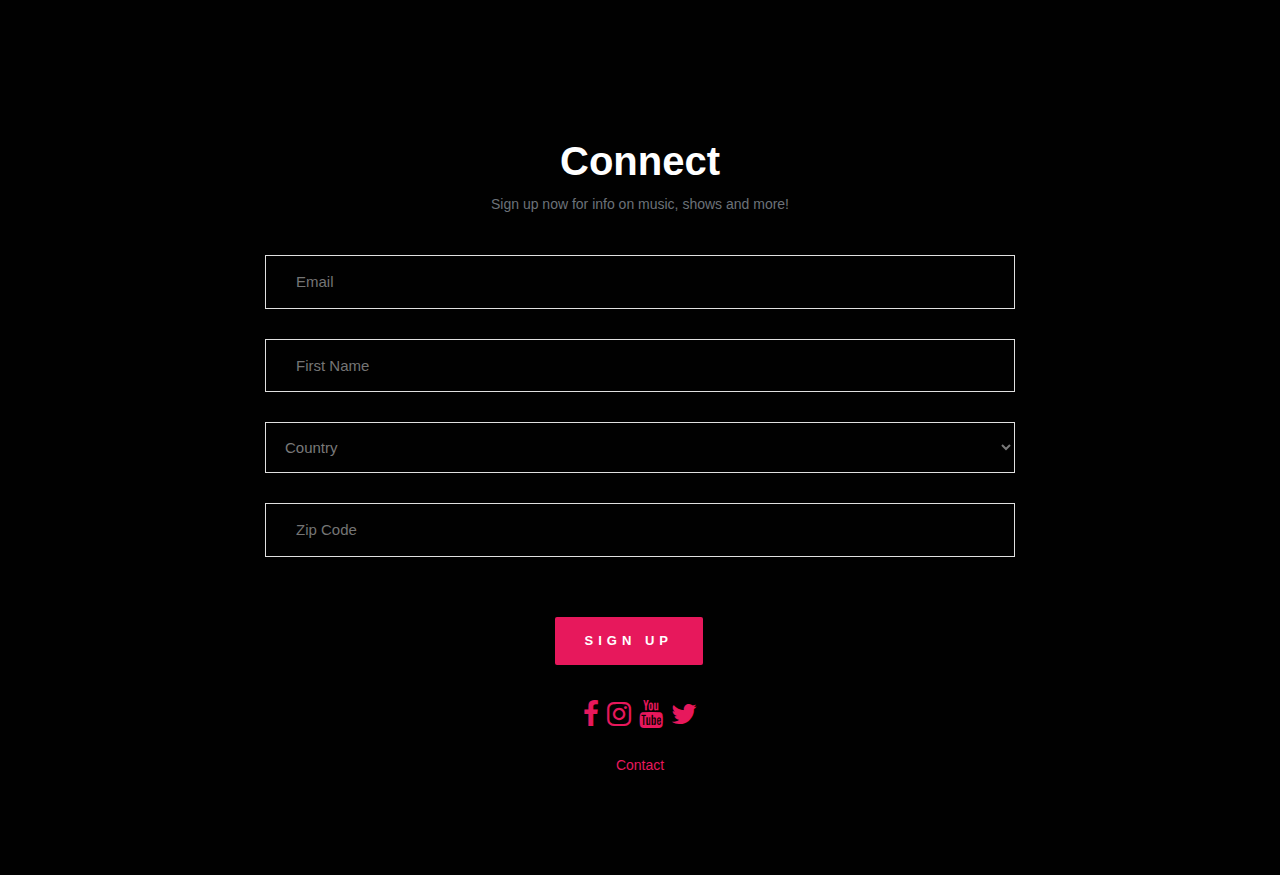
==== commit 3b76a509: "update bio" ====
--- a/index.html
+++ b/index.html
@@ -102,9 +102,10 @@
     <div class="section-header">
       <h2 class="wow fadeInDown animated">About Josh</h2>
     </div>
-      <p>Dive into the cinematic soul sounds of singer, multi-instrumentalist and producer Josh Jacobson. Originally from upstate New York, Josh grew up as part of a musical family and began playing piano when he was five, learning from the classical and jazz traditions before discovering another world of inspiration in soul, R&B, and dance music.</p>
-      <p>With a voice described by Nest HQ as “Justin Timberlake-meets-The Weeknd” and a unique production style blending electronic and live elements, Josh is crafting his own sound and building a story that continues to evolve with each release.</p>
-      <p>Josh’s independent releases have earned worldwide attention and support from key tastemakers, racking up over 4M Spotify streams and radio play on stations including KCRW and London’s Rinse FM. Josh began 2018 with a headline live tour across the US and is now based in Los Angeles, collaborating often and working on a debut album due in 2019. His latest release is a full-length mixtape of collaborative and instrumental music called “Wave”.</p>
+      <p>Dive into the cinematic soul sounds of singer, pianist and composer Josh Jacobson. Growing up as part of a musical family in Ithaca, NY, Josh began playing piano when he was five and has deep roots in classical and jazz.</p>
+      <p>As a solo artist, Josh’s independent releases have earned worldwide attention and support from major tastemakers, racking up well over 5M Spotify streams and radio play on stations including KCRW and London’s Rinse FM. He's contributed production, writing, and keyboards to recent releases by artists including Sophie Marks, Raelee Nikole, Brodie and many more. Follow <a href="https://open.spotify.com/playlist/5Q3RDgmqchjN1h2vzx8xWw?si=y1MSGA0nSWqTVDzmVe9Mpg">Future Soul</a> for a weekly sampling of Josh's favorite music from the community in LA, London and beyond.</p>
+      <p>Josh's debut album OCEANS is coming out this October, and the advance singles have landed in playlists like New Music Friday UK and Pickup Music Weekly.</p>
+      <p>Josh is also touring often as a keys player, performing with artists like Delacey, Kyle Dion, and Corey Harper. Recently launched ambient piano project Treman has picked up momentum on Spotify with a series of meditative EP's and singles, and Josh will be launching a new beats-oriented side project soon as well.</p>
   </div>
  </section>
 
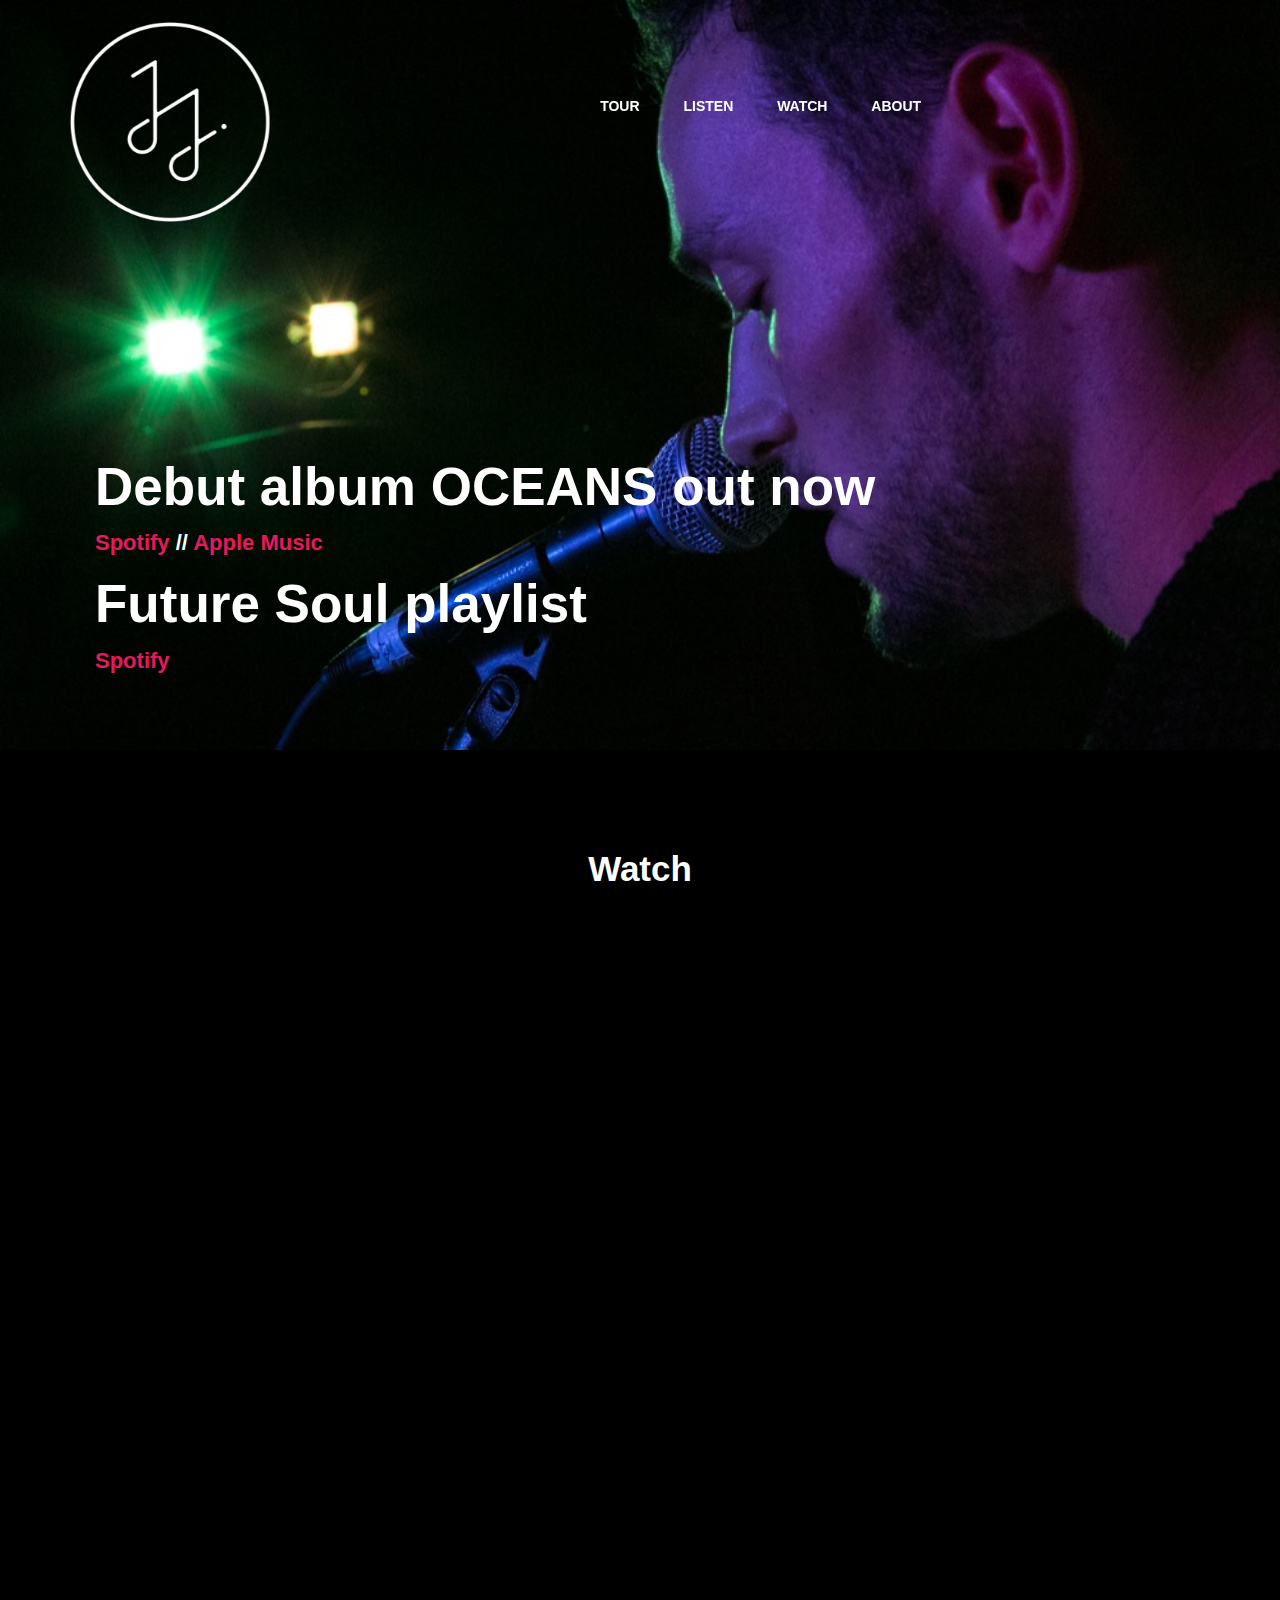
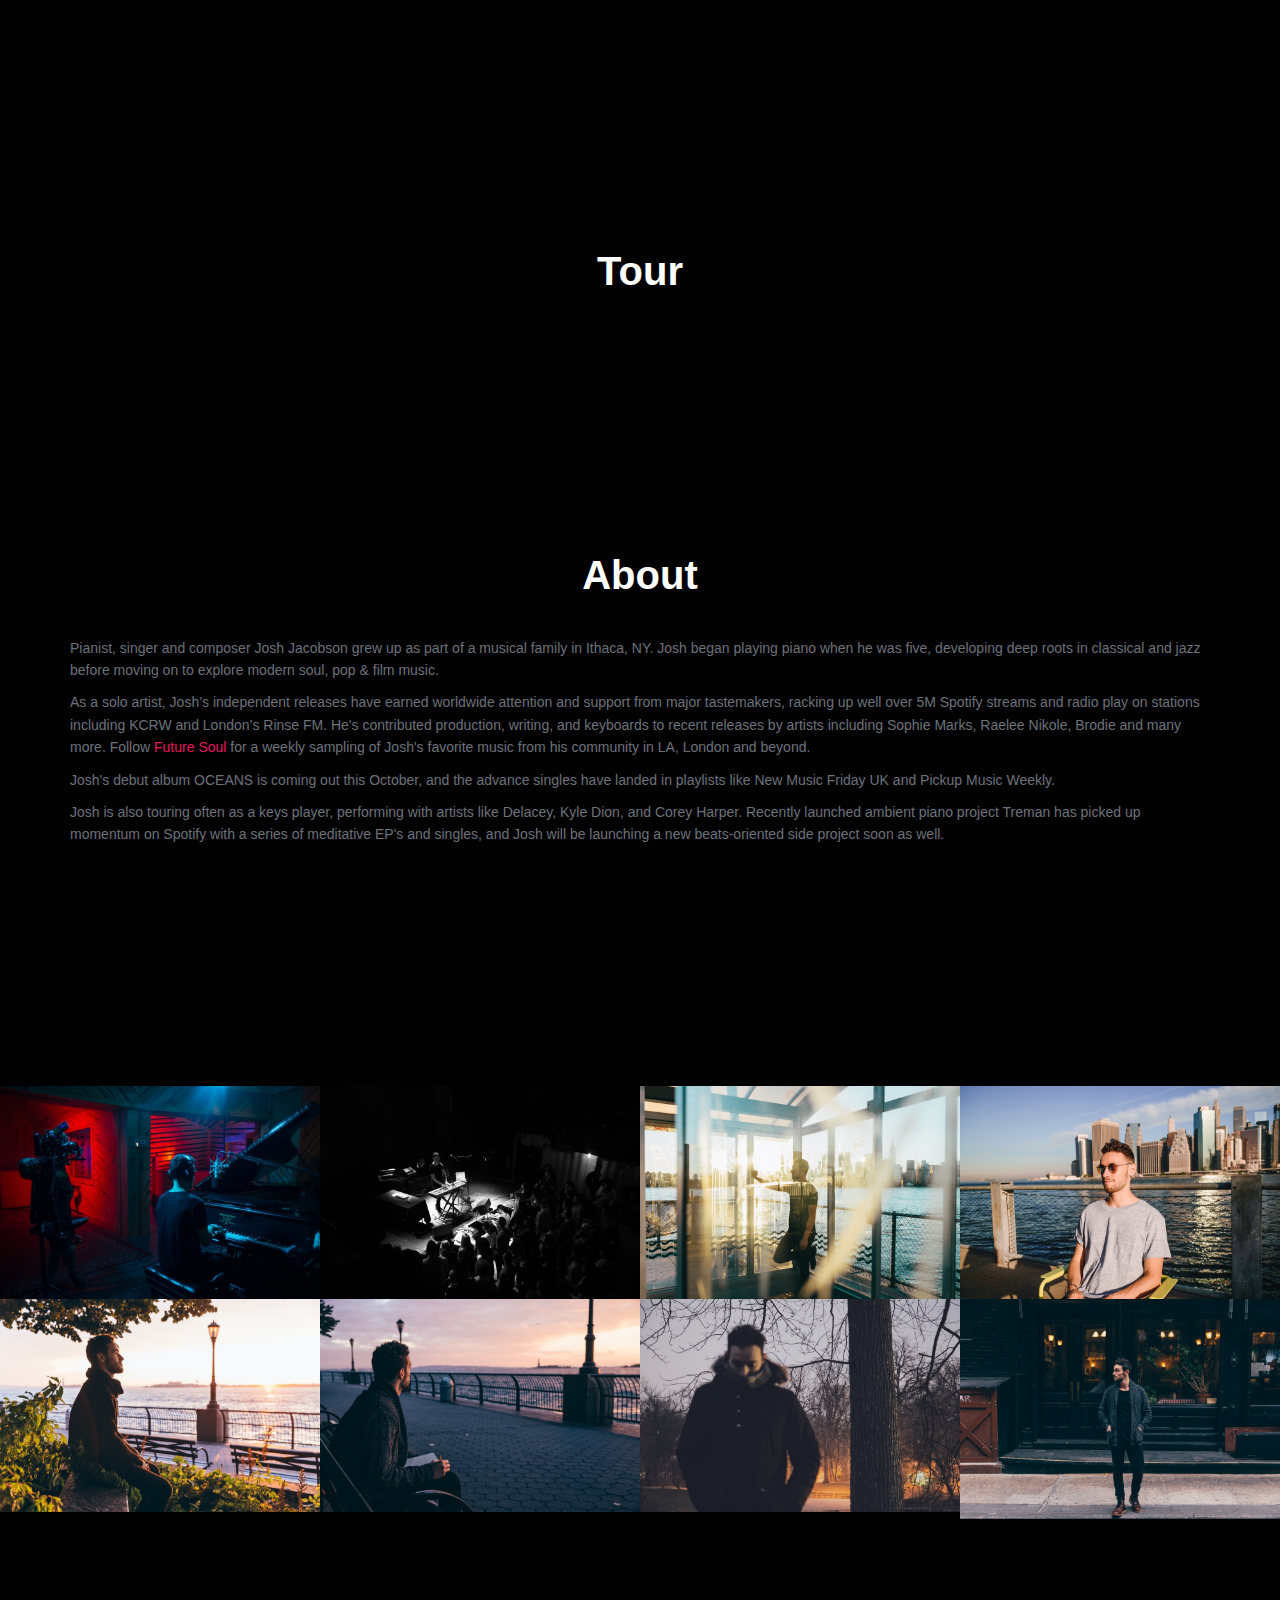
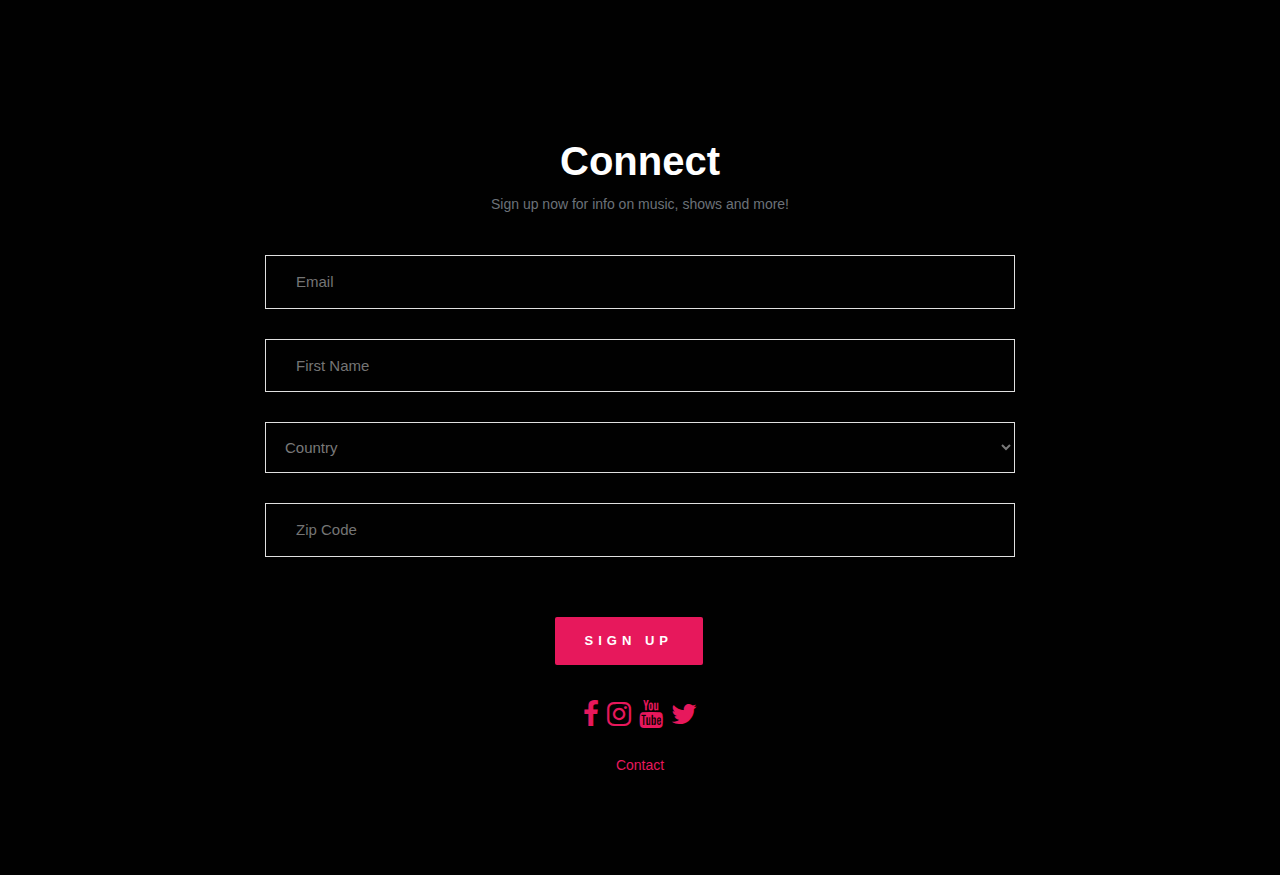
==== commit 39f82505: "more bio update" ====
--- a/index.html
+++ b/index.html
@@ -100,10 +100,10 @@
 <section id="about" class="section teams">
   <div class="container">
     <div class="section-header">
-      <h2 class="wow fadeInDown animated">About Josh</h2>
+      <h2 class="wow fadeInDown animated">About</h2>
     </div>
-      <p>Dive into the cinematic soul sounds of singer, pianist and composer Josh Jacobson. Growing up as part of a musical family in Ithaca, NY, Josh began playing piano when he was five and has deep roots in classical and jazz.</p>
-      <p>As a solo artist, Josh’s independent releases have earned worldwide attention and support from major tastemakers, racking up well over 5M Spotify streams and radio play on stations including KCRW and London’s Rinse FM. He's contributed production, writing, and keyboards to recent releases by artists including Sophie Marks, Raelee Nikole, Brodie and many more. Follow <a href="https://open.spotify.com/playlist/5Q3RDgmqchjN1h2vzx8xWw?si=y1MSGA0nSWqTVDzmVe9Mpg">Future Soul</a> for a weekly sampling of Josh's favorite music from the community in LA, London and beyond.</p>
+      <p>Pianist, singer and composer Josh Jacobson grew up as part of a musical family in Ithaca, NY. Josh began playing piano when he was five, developing deep roots in classical and jazz before moving on to explore modern soul, pop & film music.</p>
+      <p>As a solo artist, Josh’s independent releases have earned worldwide attention and support from major tastemakers, racking up well over 5M Spotify streams and radio play on stations including KCRW and London’s Rinse FM. He's contributed production, writing, and keyboards to recent releases by artists including Sophie Marks, Raelee Nikole, Brodie and many more. Follow <a href="https://open.spotify.com/playlist/5Q3RDgmqchjN1h2vzx8xWw?si=y1MSGA0nSWqTVDzmVe9Mpg">Future Soul</a> for a weekly sampling of Josh's favorite music from his community in LA, London and beyond.</p>
       <p>Josh's debut album OCEANS is coming out this October, and the advance singles have landed in playlists like New Music Friday UK and Pickup Music Weekly.</p>
       <p>Josh is also touring often as a keys player, performing with artists like Delacey, Kyle Dion, and Corey Harper. Recently launched ambient piano project Treman has picked up momentum on Spotify with a series of meditative EP's and singles, and Josh will be launching a new beats-oriented side project soon as well.</p>
   </div>
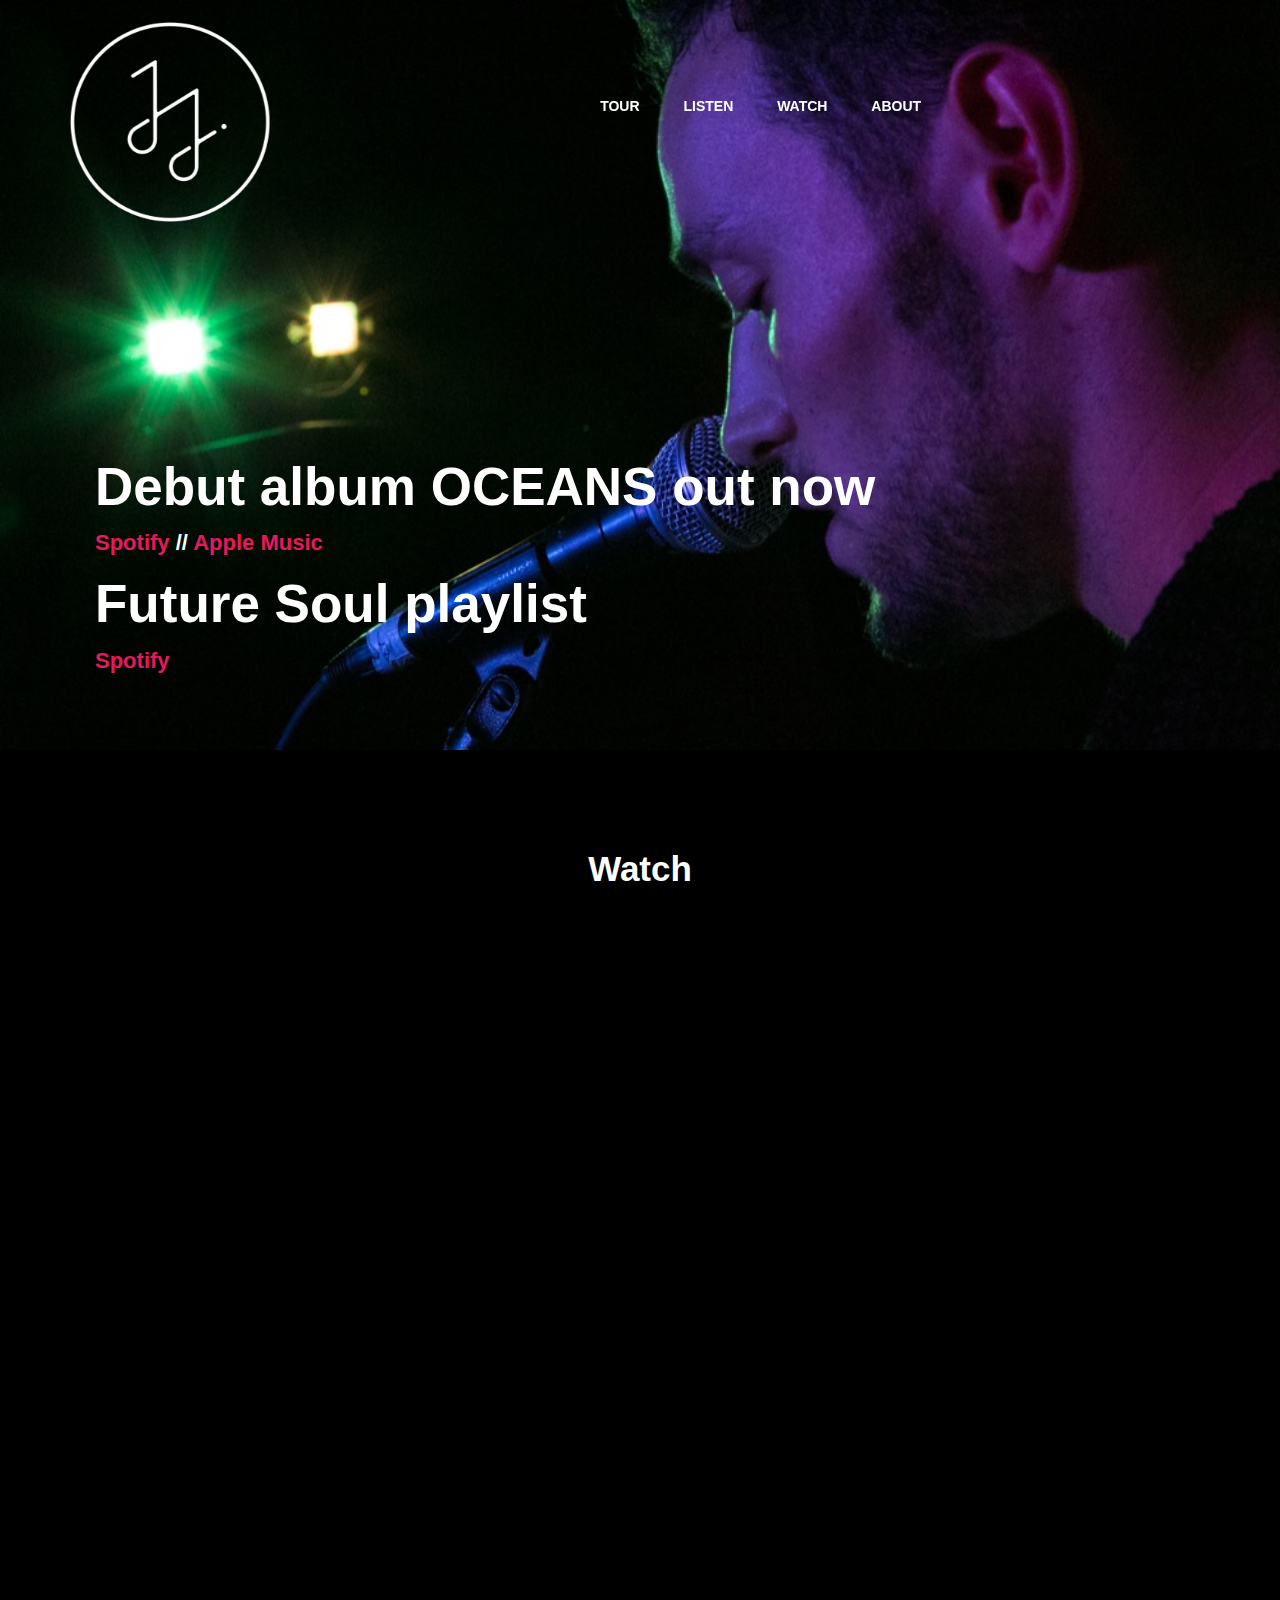
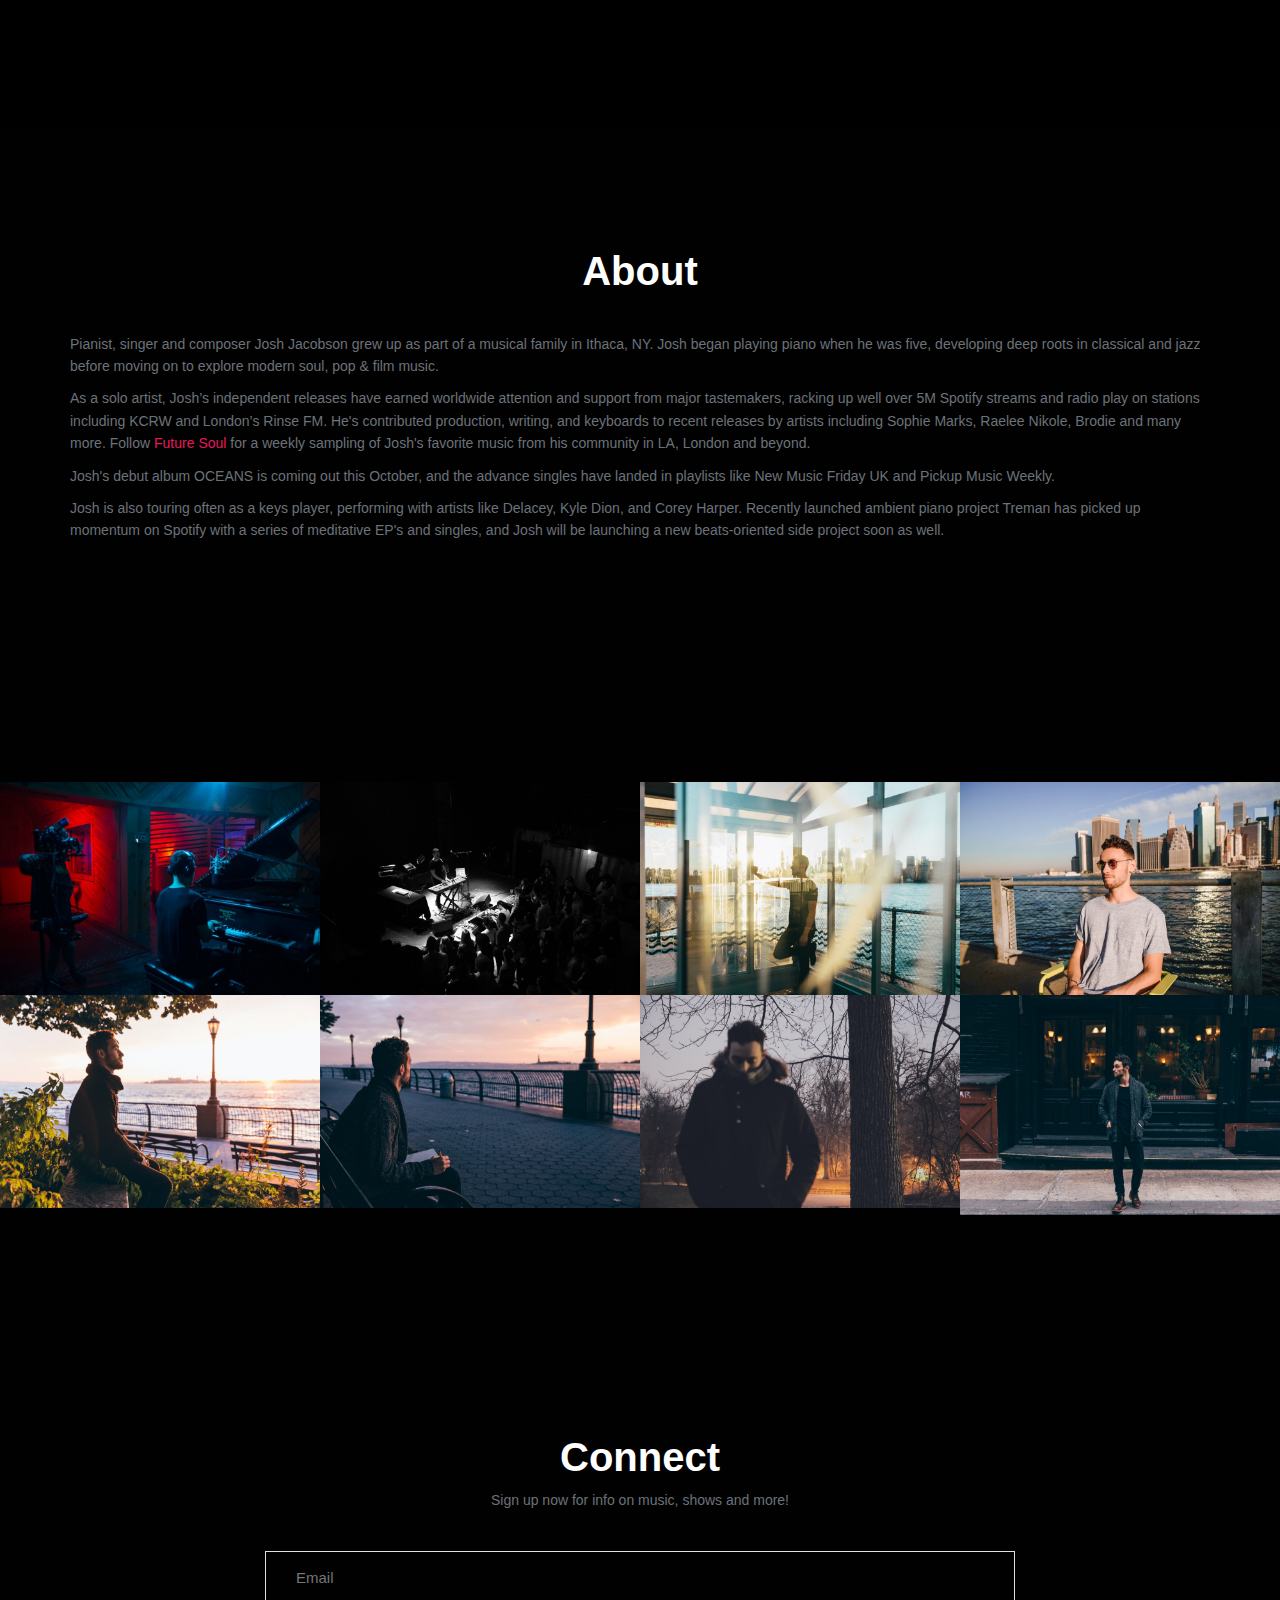
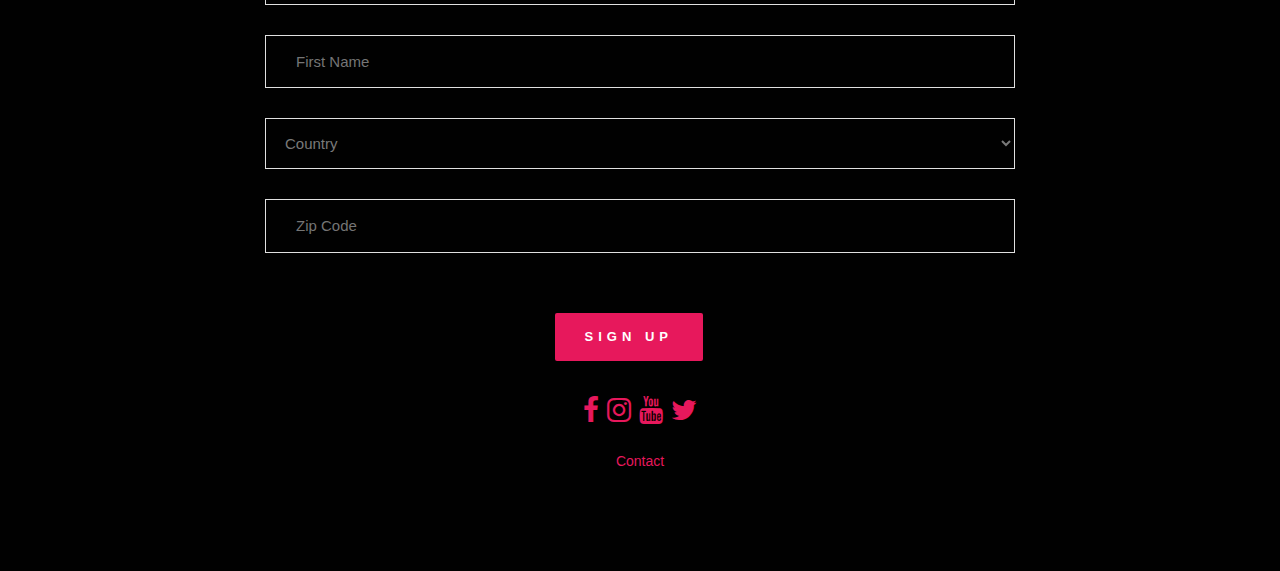
==== commit 6708eda4: "remove tour section" ====
--- a/index.html
+++ b/index.html
@@ -82,19 +82,6 @@
     </div>
 </section>
 <!-- intro section -->
-
-<!-- Tour section -->
-<section id="tour" class="section teams">
-  <div class="container">
-    <div class="section-header">
-      <h2 class="wow fadeInDown animated">Tour</h2>
-    </div>
-    <div class="row">
-      <a href="http://www.songkick.com/artists/8549484" class="songkick-widget" data-theme="dark" data-track-button="on" data-detect-style="true" data-font-color="#ffffff" data-background-color="transparent"></a>
-      <script src="//widget.songkick.com/widget.js"></script>
-    </div>
-  </div>
- </section>
 
 <!-- About section -->
 <section id="about" class="section teams">
